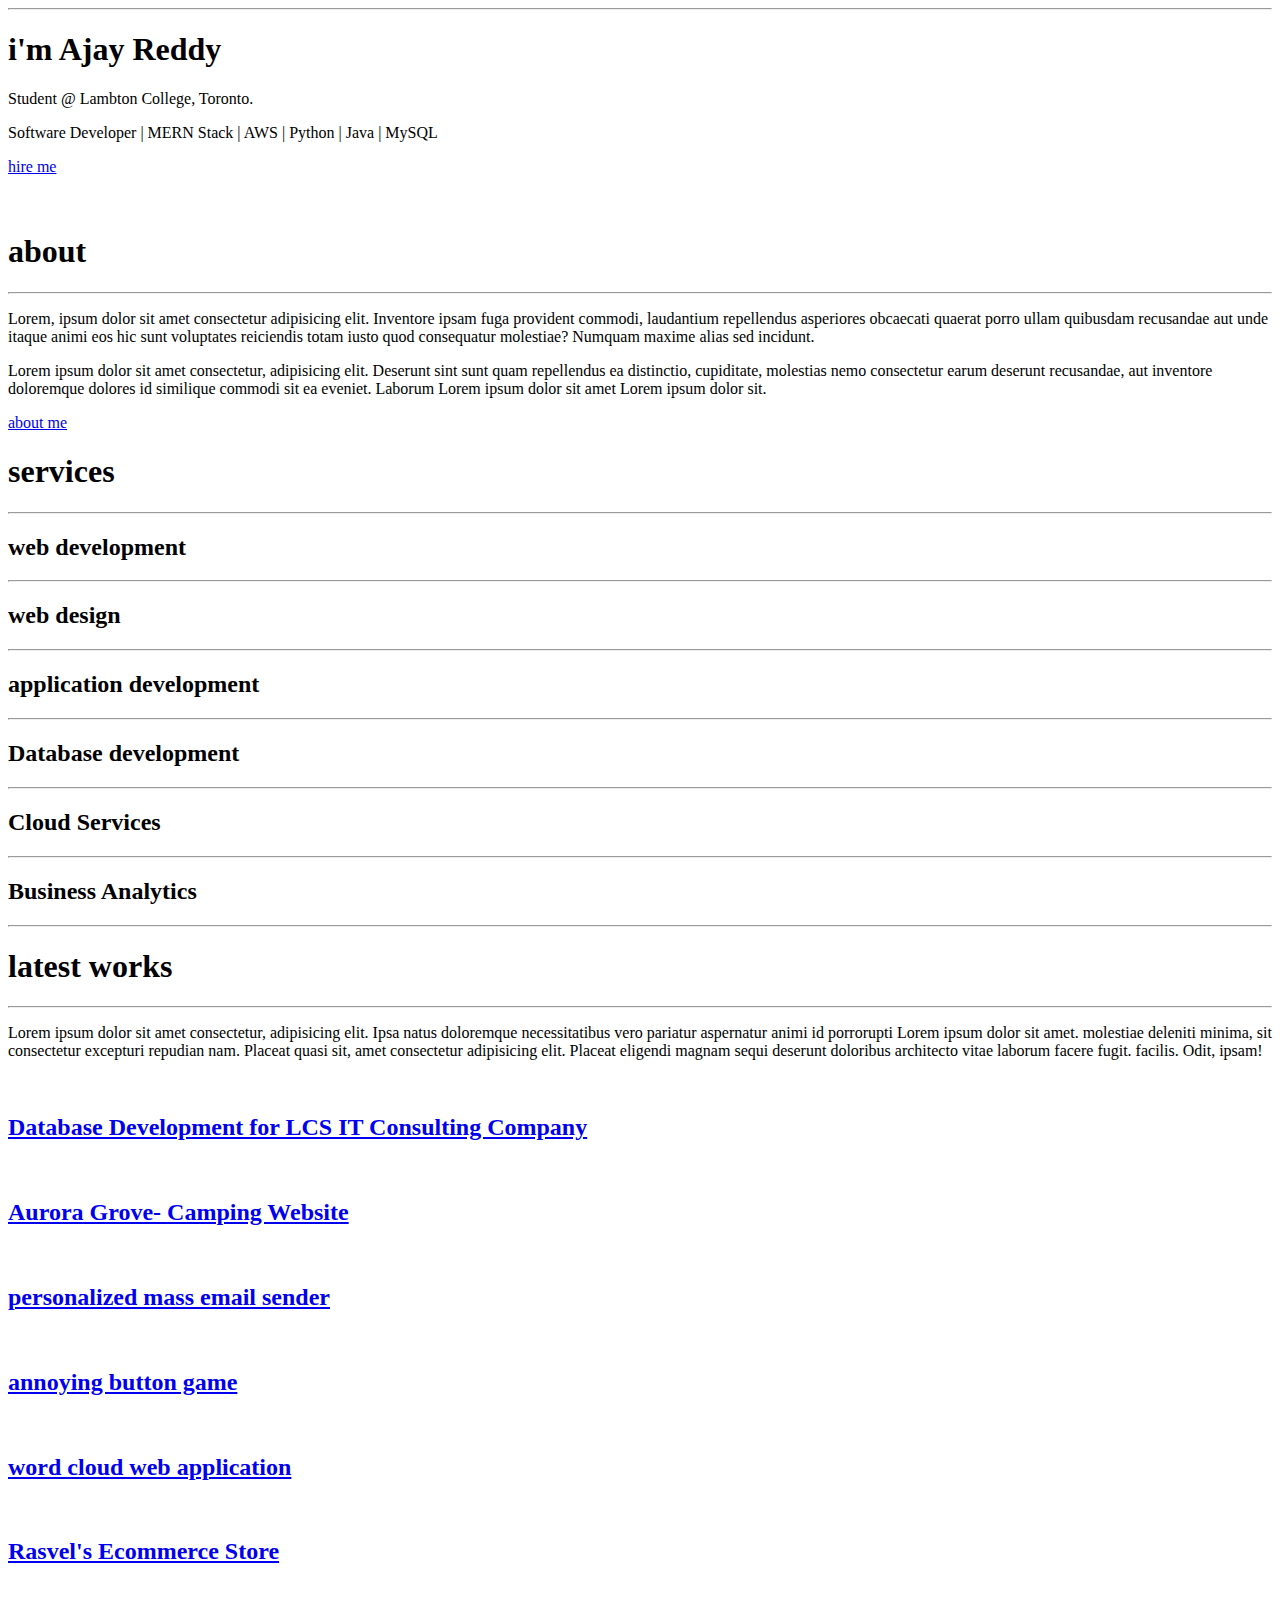
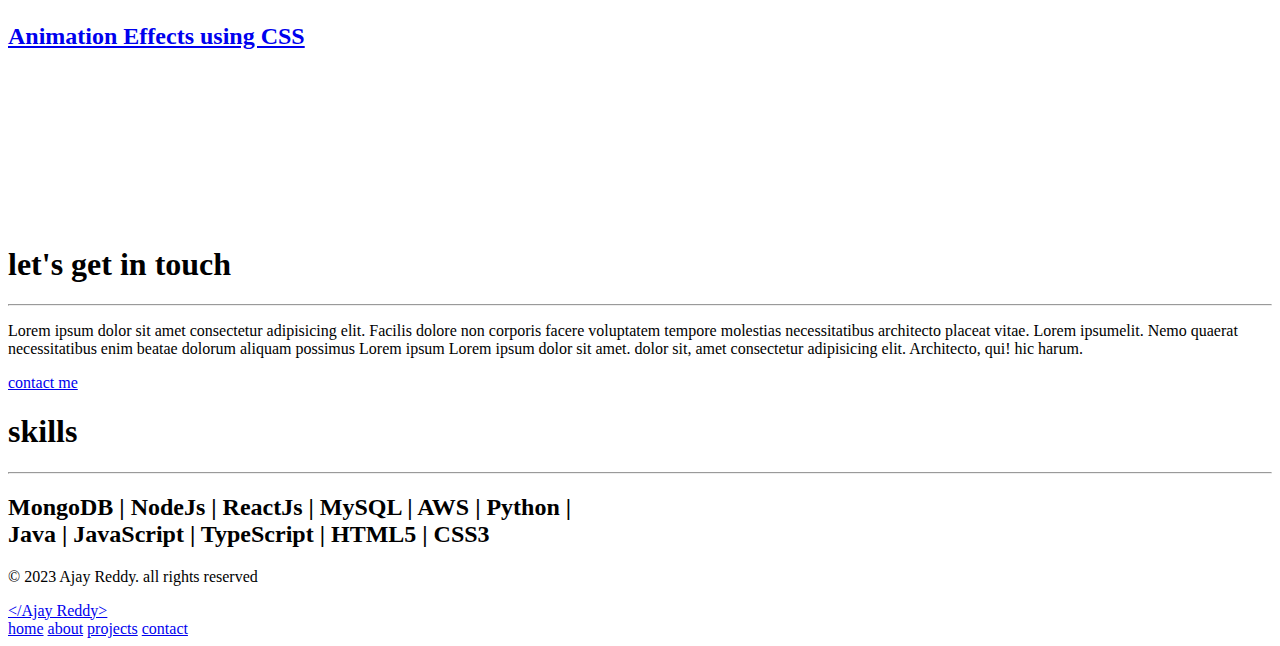
==== index.html @ ed2d895a "added favicon" ====
<!DOCTYPE html>
<html lang="en">
<head>
    <meta charset="UTF-8">
    <meta http-equiv="X-UA-Compatible" content="IE=edge">
    <meta name="viewport" content="width=device-width, initial-scale=1.0">
    <title>Ajay Reddy</title>

    <link rel="icon" type="image/x-icon" href="./Resources/images/icon.png">
    <link rel="stylesheet" href="./index.css">

</head>
<body>
    

    <!-- !?part-1 started -->
    <!-- !part started -->
    <!-- !part started -->
    <!-- !part started -->

    <div class="part-1">
               
<!-- tododescription    
the following code has a div named "hero", which has two-child-divs by name "hero-info" and "hero-image"

"hero-info" has some headings and a child-div by name "social-media" -->


    <div class="hero">

        <!--! above's just a horizontal line -->

        <div class="hero-info">
            <hr>
            <!--! above's just a horizontal line -->

            <h1>i'm Ajay Reddy</h1>

            <p>Student @ Lambton College, Toronto.</p>
    
            <p>Software Developer | MERN Stack | AWS | Python | Java | MySQL</p>
        
            <a href="./contact.html">hire me</a>
        
            <div class="social-media">
                <a target="_blank" href="https://github.com/ajayreddy-fsd"><i class="fab fa-github"></i></a>
                <a target="_blank" href="https://www.facebook.com/profile.php?id=100055736571222"><i class="fab fa-facebook"></i></a>
                <a target="_blank" href="https://www.linkedin.com/in/ajayreddy-fsd/"><i class="fab fa-linkedin"></i></a>
                <a target="_blank" href="https://www.instagram.com/ajayreddy.fsd/"><i class="fab fa-instagram"></i></a>
                <a target="_blank" href="https://twitter.com/MistterZay"><i class="fab fa-twitter"></i></a>
            </div>
        </div>
    
        
        <div class="hero-image">
            <img src="./Resources/images/profile photo.jpg" alt="">
        </div>

    </div>

    </div>

    <!--!: part ended -->
    <!--!: part ended -->
    <!--!: part ended -->
    <!--?part-1 endeed -->



    <!-- !?part-2 started -->
    <!-- !part started -->
    <!-- !part started -->
    <!-- !part started -->

    <div class="part-2">
        
<!-- !description
the follwing code has a parent-div and two-child-divs, 
parent-div is "about"
child-divs are "about-image" & "about-info" -->


    <div class="about">

        <div class="about-image">
            <img src="./Resources/images/about-img.webp" alt="">
        </div>
    
        
        <div class="about-info">
            <h1>about</h1>

            <hr>
    
            <p>Lorem, ipsum dolor sit amet consectetur adipisicing elit. Inventore ipsam fuga provident commodi, laudantium repellendus asperiores obcaecati quaerat porro ullam quibusdam recusandae aut unde itaque animi eos hic sunt voluptates reiciendis totam iusto quod consequatur molestiae? Numquam maxime alias sed incidunt.</p>
    
            <p>Lorem ipsum dolor sit amet consectetur, adipisicing elit. Deserunt sint sunt quam repellendus ea distinctio, cupiditate, molestias nemo consectetur earum deserunt recusandae, aut inventore doloremque dolores id similique commodi sit ea eveniet. Laborum Lorem ipsum dolor sit amet Lorem ipsum dolor sit.</p>
    
            <a href="./about.html">about me</a>
        </div>

    </div>

    </div>

    <!--!: part ended -->
    <!--!: part ended -->
    <!--!: part ended -->
    <!--?part-2 endeed -->



    <!-- !?part-3 started -->
    <!-- !part started -->
    <!-- !part started -->
    <!-- !part started -->

    <div class="part-3">
            
    <div class="services">
        <h1>services</h1>

        <hr>
    
        <div class="services-container">
    
            <div class="service service-1">
                <i class="fas fa-code"></i>
                <h2>web development</h2>
                <hr>
                <!-- <p>Lorem ipsum dolor sit amet consectetur adipisicing elit. Nesciunt dicta voluptatum qui eligendi vitae error dolore debitis sint?</p> -->
            </div>
        
        
            <div class="service service-2">
                <i class="fab fa-sketch"></i>
                <h2>web design</h2>
                <hr>
                <!-- <p>Lorem ipsum dolor sit amet consectetur adipisicing elit. Nesciunt dicta voluptatum qui eligendi vitae error dolore debitis sint?</p> -->
            </div>
        
            
            <div class="service service-3">
                <i class="fab fa-android"></i>
                <h2>application development</h2>
                <hr>
                <!-- <p>Lorem ipsum dolor sit amet consectetur adipisicing elit. Nesciunt dicta voluptatum qui eligendi vitae error dolore debitis sint?</p> -->
            </div>

            <div class="service service-1">
                <i class="fas fa-database"></i>
                <h2>Database development</h2>
                <hr>
            </div>

            <div class="service service-1">
                <i class="fas fa-cloud"></i>
                <h2>Cloud Services</h2>
                <hr>
            </div>

            <div class="service service-1">
                <i class="fas fa-chart-line"></i>
                <h2>Business Analytics</h2>
                <hr>
            </div>
    
        </div>
    </div>

    </div>

    <!--!: part ended -->
    <!--!: part ended -->
    <!--!: part ended -->
    <!--?part-3 endeed -->



    <!-- !?part-4 started -->
    <!-- !part started -->
    <!-- !part started -->
    <!-- !part started -->

    <div class="part-4">
        
<!-- !description
the below code has a parent-div & 4-child-divs
parent-div is "works-container"
child-divs are "work work-$"

and each of those child-div has an image-based-hyperlink and within that image-based-hyperlink there is div named "work-title" which has headings

all the above content is places in a div named "works" -->


    <div class="works">

        <h1>latest works</h1>

        <hr>
    
        <p>Lorem ipsum dolor sit amet consectetur, adipisicing elit. Ipsa natus doloremque necessitatibus vero pariatur aspernatur animi id porrorupti Lorem ipsum dolor sit amet. molestiae deleniti minima, sit consectetur excepturi repudian nam. Placeat quasi sit, amet consectetur adipisicing elit. Placeat eligendi magnam sequi deserunt doloribus architecto vitae laborum facere fugit. facilis. Odit, ipsam!</p>
    
    
        <div class="works-container">
                
            <div class="work work-1">

                <a href="./projects.html">
                    <img src="./Resources/project images/database.jpg" alt="">

                    <div class="work-title">
                        <h2>Database Development for LCS IT Consulting Company</h2>
                        <!-- <h3>client name</h3> -->
                    </div>
                </a>

            </div>
    

            <div class="work work-2">

                <a href="./projects.html">
                    <img id="camp" src="./Resources/project images/camping website.jpg" alt="">

                    <div class="work-title">
                        <h2>Aurora Grove- Camping Website</h2>
                        <!-- <h3>client name</h3> -->
                    </div>
                </a>

            </div>
    
            
            <div class="work work-3">

                <a href="./projects.html">
                    <img src="./Resources/project images/mass email sender.jpg" alt="">

                    <div class="work-title">
                        <h2>personalized mass email sender</h2>
                        <!-- <h3>client name</h3> -->
                    </div>
                </a>

            </div>
    

            <div class="work work-4">

                <a href="./projects.html">
                    <img src="./Resources/project images/annoying button game.jpg" alt="">

                    <div class="work-title">
                        <h2>annoying button game</h2>
                        <!-- <h3>client name</h3> -->
                    </div>
                </a>

            </div>

            
            <div class="work work-5">

                <a href="./projects.html">
                    <img src="./Resources/project images/word cloud.png" alt="">

                    <div class="work-title">
                        <h2>word cloud web application</h2>
                        <!-- <h3>client name</h3> -->
                    </div>
                </a>

            </div>

            <div class="work work-6">

                <a href="./projects.html">
                    <img src="./Resources/project images/ecomm store.png" alt="">

                    <div class="work-title">
                        <h2>Rasvel's Ecommerce Store</h2>
                        <!-- <h3>client name</h3> -->
                    </div>
                </a>

            </div>

            <div class="work work-7">

                <a href="./projects.html">
                    <img src="./Resources/project images/animation effects.gif" alt="">

                    <div class="work-title">
                        <h2>Animation Effects using CSS</h2>
                        <!-- <h3>client name</h3> -->
                    </div>
                </a>

            </div>
    
            



        </div>

    </div>

    </div>

    <!--!: part ended -->
    <!--!: part ended -->
    <!--!: part ended -->
    <!--?part-4 endeed -->



    <!-- !?part-5 started -->
    <!-- !part started -->
    <!-- !part started -->
    <!-- !part started -->

    <div class="part-5">
        
<!-- ! description
the below code has a parent-container named "contacts-container", which has a video-tag and a child-div by name "contact-info".

this child-div by name "contact-info" 
has some headings, paras, links & lines

all these things are placed in a separate-div
by name "contact" -->


    <div class="contact">


        <div class="contacts-container">

                    <!-- !video-tag starts -->
                        <video
                        autoplay
                        muted
                        loop
                        poster="./Resources/images/project-1.jpeg"
                        >
                            <source src="./Resources/videos/connect.mp4" >
        
                        </video>
                    <!-- !video-tag ends -->
            
        
        
                <div class="contact-info">
                    <h1>let's get in touch</h1>
            
                    <hr>
        
                    <p>Lorem ipsum dolor sit amet consectetur adipisicing elit. Facilis dolore non corporis facere voluptatem tempore molestias necessitatibus architecto placeat vitae. Lorem ipsumelit. Nemo quaerat necessitatibus enim beatae dolorum aliquam possimus Lorem ipsum Lorem ipsum dolor sit amet. dolor sit, amet consectetur adipisicing elit. Architecto, qui! hic harum. </p>
            
                    <a href="./contact.html">contact me</a>
                </div>

        </div>


    </div>

    </div>

    <!--!: part ended -->
    <!--!: part ended -->
    <!--!: part ended -->
    <!--?part-5 endeed -->



    <!-- !?part-6 started -->
    <!-- !part started -->
    <!-- !part started -->
    <!-- !part started -->

    <div class="part-6">
        
<!-- !description
the below code has a container named "skill-set-container", 
which has two-children by names "skill-set-1" and "skill-set-2"

each of these "skill-set-$" has a heading & three children by names "skill-1", "skill-2" and "skill-3"

each of these "skill-$" has a heading and a child-div named "skill-$-bar-container"

and "skill-$-bar-container" also has a paragraph and a child by name "skill-$-bar" -->



    <div class="skills">

        <h1>skills</h1>

        <hr>
        
        <div class="skill-set-container">
    

            <div class="skill-set-1">

                <h2>MongoDB | NodeJs | ReactJs | MySQL | AWS | Python | <br>
                    Java | JavaScript | TypeScript | HTML5 | CSS3</h2>
        
                <!-- <h2>Front End</h2> -->
                <!-- <div class="skill-1">
                    <h3>HTML/CSS</h3>
                    <div class="skill-1-bar-container">
                        <div class="skill-1-bar"></div>
                        <p>50%</p>
                    </div>
                </div>

                <div class="skill-2">
                    <h3>Javascript</h3>
                    <div class="skill-2-bar-container">
                        <div class="skill-2-bar"></div>
                        <p>70%</p>
                    </div>
                </div>

                <div class="skill-3">
                    <h3>React</h3>
                    <div class="skill-3-bar-container">
                        <div class="skill-3-bar"></div>
                        <p>80%</p>
                    </div>
                </div> -->

            </div>
        
            
            <div class="skill-set-2">
        
                <!-- <h2>Back End</h2> -->
                <!-- <div class="skill-1">
                    <h3>Node</h3>
                    <div class="skill-1-bar-container">
                        <div class="skill-1-bar"></div>
                        <p>50%</p>
                    </div>
                </div>

                <div class="skill-2">
                    <h3>PHP</h3>
                    <div class="skill-2-bar-container">
                        <div class="skill-2-bar"></div>
                        <p>70%</p>
                    </div>
                </div>

                <div class="skill-3">
                    <h3>React</h3>
                    <div class="skill-3-bar-container">
                        <div class="skill-3-bar"></div>
                        <p>80%</p>
                    </div>
                </div> -->

            </div>
    


        </div>

    </div>
    </div>

    <!--!: part ended -->
    <!--!: part ended -->
    <!--!: part ended -->
    <!--?part-6 endeed -->



    <!-- !?part-7 started -->
    <!-- !part started -->
    <!-- !part started -->
    <!-- !part started -->

    <!-- <div class="part-7">
        
    <div class="timeline">
 
        <h1>timeline</h1>

        <hr>


            <div class="timeline-parts-container">

                <div class="part timeline-part-1">
                    <h2>2020</h2>
                    <p>Lorem, ipsum dolor sit amet consectetur adipisicing elit. Velit ipsum iste id temporibus. Culpa quidem architecto est dicta sint consectetur aspernatur vel, veritatis eos sequi.</p>
            
                    <div class="circle">
                        <p>1</p>
                    </div>
                </div>
            
            
                <div class="part timeline-part-2">
                    <h2>2019</h2>
                    <p>Lorem, ipsum dolor sit amet eveniet tenetur, dolore corrupti harum temporibus. Culpa quidem architecto est dicta sint consectetur aspernatur vel, veritatis eos sequi.</p>
            
                    <div class="circle">
                        <p>2</p>
                    </div>
                </div>
            
            
                <div class="part timeline-part-3">
                    <h2>2018</h2>
                    <p>Lorem, ipsum dolor sit amet consectetur adid eveniet tenetur, dolore corrupti harum temporibus. Culpa quidem est dicta sint consectetur aspernatur vel, veritatis eos sequi.</p>
            
                    <div class="circle">
                        <p>3</p>
                    </div>
                </div>
            
            
                <div class="part timeline-part-4">
                    <h2>2017</h2>
                    <p>Lorem, ipsum dolor sit amet consectetur adipisicing elit. Velit ipsum iste id eveniet tenetur, dolore corrupti harum temporibu. aspernatur vel, veritatis eos sequi.</p>
            
                    <div class="circle">
                        <p>4</p>
                    </div>
                </div>
            
            
                <div class="part timeline-part-5">
                    <h2>2016</h2>
                    <p>Lorem, ipsum dolor sit amet consectetur adipisicing elit. Velit ipsum iste id eveniet tenetur, dolore carchitecto est dicta sint consectetur aspernatur vel, veritatis eos sequi.</p>
            
                    <div class="circle">
                        <p>5</p>
                    </div>
                </div>
            
            
                <div class="part timeline-part-6">
                    <h2>2015</h2>
                    <p>Lorem, ipsum dolor sit amet consectetur adipisicing elit. Velit ipsum temporibus. Culpa quidem architecto est dicta sint consectetur aspernatur vel, veritatis eos sequi.</p>
            
                    <div class="circle">
                        <p>6</p>
                    </div>
                </div>

            </div>



    </div>

    </div> -->

    <!--!: part ended -->
    <!--!: part ended -->
    <!--!: part ended -->
    <!--?part-7 endeed -->



    <!-- !?part-8 started -->
    <!-- !part started -->
    <!-- !part started -->
    <!-- !part started -->


        
<!-- !description
---- below is a container named "posts-container" which has four-children by names "post post-$"

---- each of this "post post-$" has 2 children by names "card-front" and "card-back post-link"

---- "card-front" has an image and two children by names "post-info" & "post-footer"

---- "card-back post-link" just has an a-tag

---- great-parent for all these is "blog" -->

<!-- <div class="part-8">

    <div class="blog">
            
        <h1>blog</h1>

        <hr>

        <div class="posts-container">
            <div class="post post-1">

                !card-front
                <div class="card-front">
                    <img src="./Resources/images/project-1.jpeg" alt="">
        
                    <div class="post-info">
                        <h2>article title</h2>
            
                        <p>Lorem ipsum dolor, sit amet consectetur adipisicing elit. Aut velit alias obcaecati cum, corrupti dignissimos porro voluptatum perferendis cumque enim minima sed quisquam quia distinctio, harum sint asperiores? Quos?</p>
                    </div>
            
                    <div class="post-footer">
                        <img src="./Resources/images/hero-img-small.jpeg" alt="">
                        <p>7 min read</p>
                    </div>
                </div>
        
                !card back
                <div class="card-back post-link">
                    <a href="#">read more</a>
                </div>
            </div>
        
        
            <div class="post post-2">
                
                !card-front
                <div class="card-front">
                    <img src="./Resources/images/project-2.jpeg" alt="">
        
                    <div class="post-info">
                        <h2>article title</h2>
            
                        <p>Lorem ipsum dolor, sit amet consectetur adipisicing elit. Aut velit alias obcaecati cum, corrupti dignissimos porro voluptatum perferendis cumque enim minima sed quisquam quia distinctio, harum sint asperiores? Quos?</p>
                    </div>
            
                    <div class="post-footer">
                        <img src="./Resources/images/hero-img-small.jpeg" alt="">
                        <p>7 min read</p>
                    </div>
    
                </div>

                !card back
                <div class="card-back post-link">
                    <a href="#">read more</a>
                </div>
            </div>
        
        
            <div class="post post-3">

                !card-front
                <div class="card-front">
                    <img src="./Resources/images/project-3.jpeg" alt="">
        
                    <div class="post-info">
                        <h2>article title</h2>
            
                        <p>Lorem ipsum dolor, sit amet consectetur adipisicing elit. Aut velit alias obcaecati exercitationem cum, corrupti dignissimos porro perferendis cumque enim minima sed quisquam quia distinctio, harum sint asperiores? Quos?</p>
                    </div>
            
                    <div class="post-footer">
                        <img src="./Resources/images/hero-img-small.jpeg" alt="">
                        <p>7 min read</p>
                    </div>
                </div>
        
                !card back
                <div class="card-back post-link">
                    <a href="#">read more</a>
                </div>
            </div>
        
        
            <div class="post post-4"> 

                <!-- !card-front -->
                <!-- <div class="card-front">
                    <img src="./Resources/images/project-4.jpeg" alt="">
        
                    <div class="post-info">
                        <h2>article title</h2>
            
                        <p>Lorem ipsum dolor, sit amet consectetur adipisicing elit. Aut velit alias obcaecati exercitationem cum, corrupti dignissimos porro perferendis cumque enim minima sed quisquam quia distinctio, harum sint asperiores? Quos?</p>
                    </div>
            
                    <div class="post-footer">
                        <img src="./Resources/images/hero-img-small.jpeg" alt="">
                        <p>7 min read</p>
                    </div>
                </div>
        
                !card back
                <div class="card-back post-link">
                    <a href="#">read more</a>
                </div>
                
            </div>
        </div> -->


    <!-- </div> -->

    <!-- </div> -->

    <!--!: part ended -->
    <!--!: part ended -->
    <!--!: part ended -->
    <!--?part-8 endeed -->



    <!-- !?part-9 started -->
    <!-- !part started -->
    <!-- !part started -->
    <!-- !part started -->

    <div class="part-9">
            
    <div class="copyrights">
        <div class="social-media">
            <a target="_blank" href="https://github.com/ajayreddy-fsd"><i class="fab fa-github"></i></a>
            <a target="_blank" href="https://www.facebook.com/profile.php?id=100055736571222"><i class="fab fa-facebook"></i></a>
            <a target="_blank" href="https://www.linkedin.com/in/ajayreddy-fsd/"><i class="fab fa-linkedin"></i></a>
            <a target="_blank" href="https://www.instagram.com/ajayreddy.fsd/"><i class="fab fa-instagram"></i></a>
            <a target="_blank" href="https://twitter.com/MistterZay"><i class="fab fa-twitter"></i></a>
        </div>
    
        <p>&copy; 2023 Ajay Reddy. all rights reserved</p>
    </div>

    </div>

    <!--!: part ended -->
    <!--!: part ended -->
    <!--!: part ended -->
    <!--?part-9 endeed -->



    <!-- !?part-10 started -->
    <!-- !part started -->
    <!-- !part started -->
    <!-- !part started -->

    <div class="part-10">
        <div class="menu">

            <a id="logo" href="./index.html">&#60;/Ajay Reddy&#62;</a>
    
            <div class="navigation">
                <nav class="nav-links-set">
                    <a href="./index.html">home</a>
                    <a href="./about.html">about</a>
                    <a href="./projects.html">projects</a>
                    <a href="./contact.html">contact</a>
                </nav>
            </div>
    
        </div>
    </div>

    <!--!: part ended -->
    <!--!: part ended -->
    <!--!: part ended -->
    <!--?part-10 endeed -->


    <script src="https://kit.fontawesome.com/35a120d2fb.js" crossorigin="anonymous"></script>
</body>
</html>
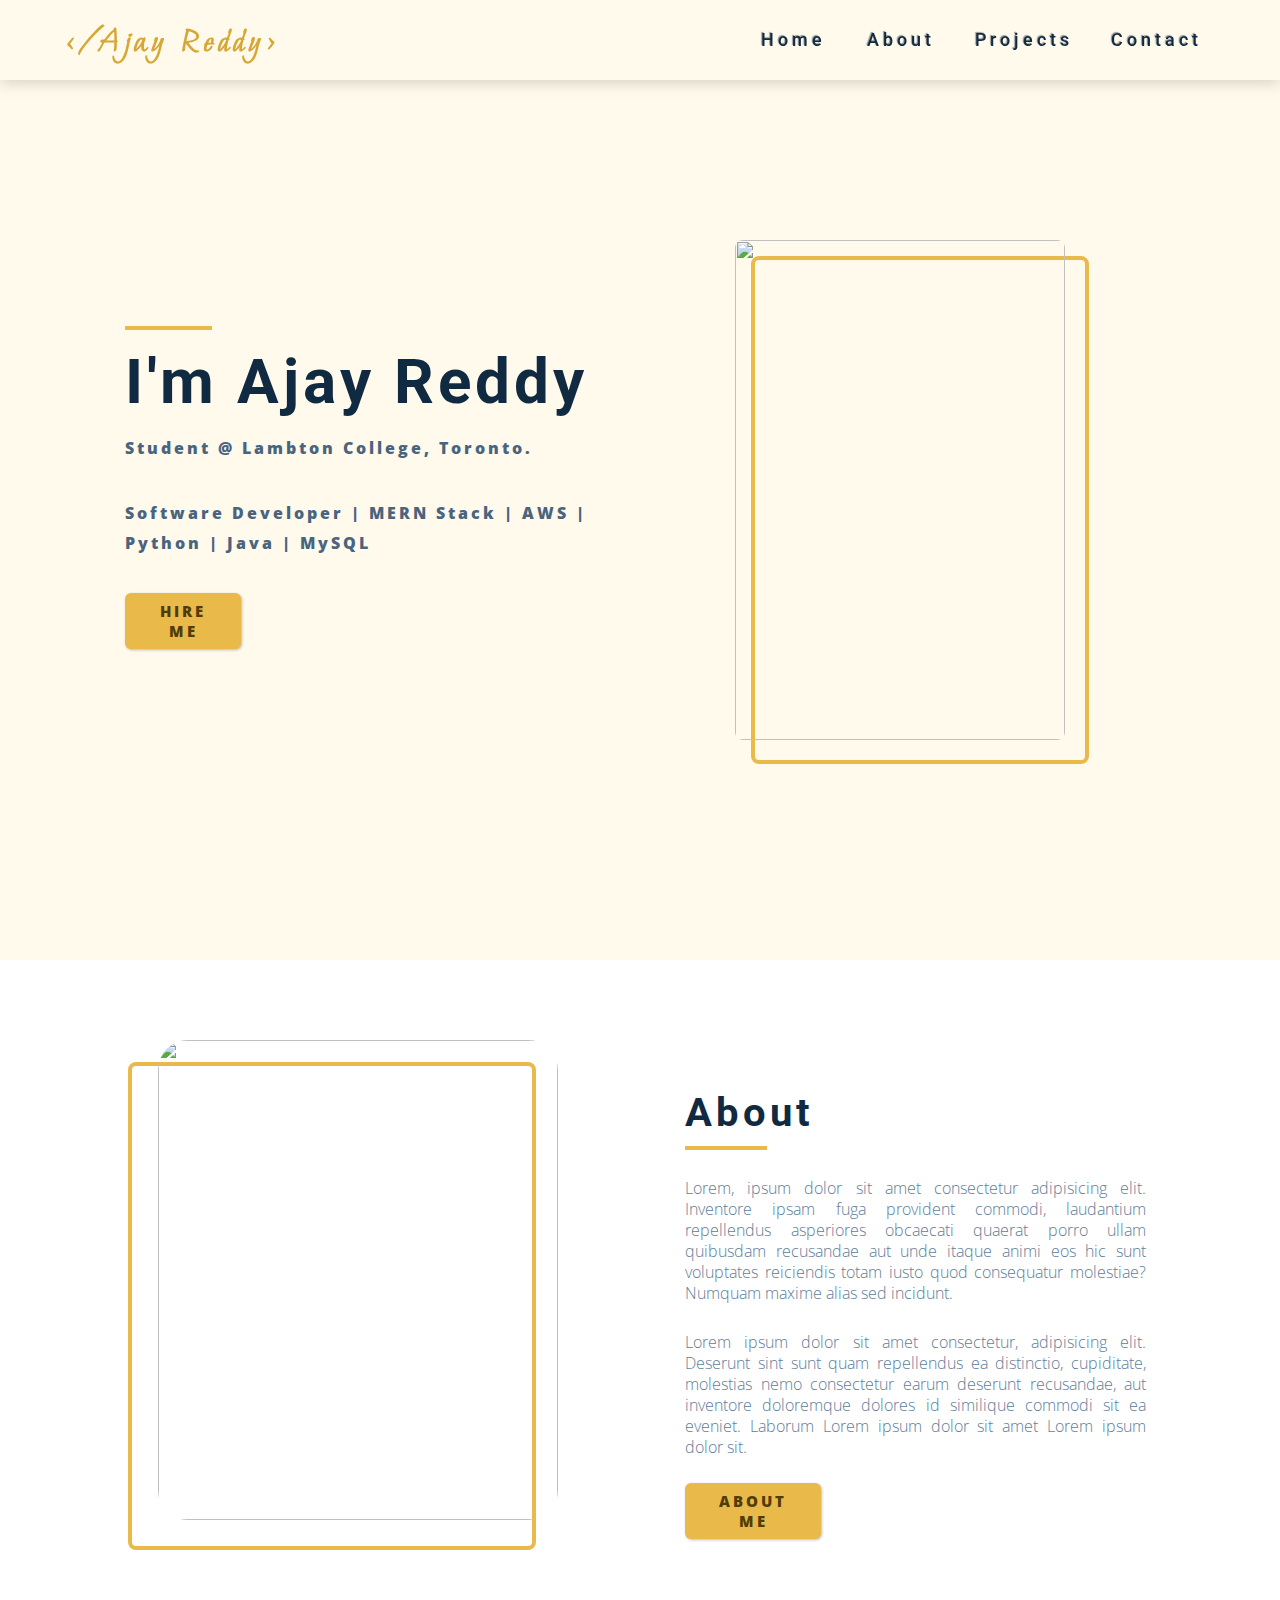
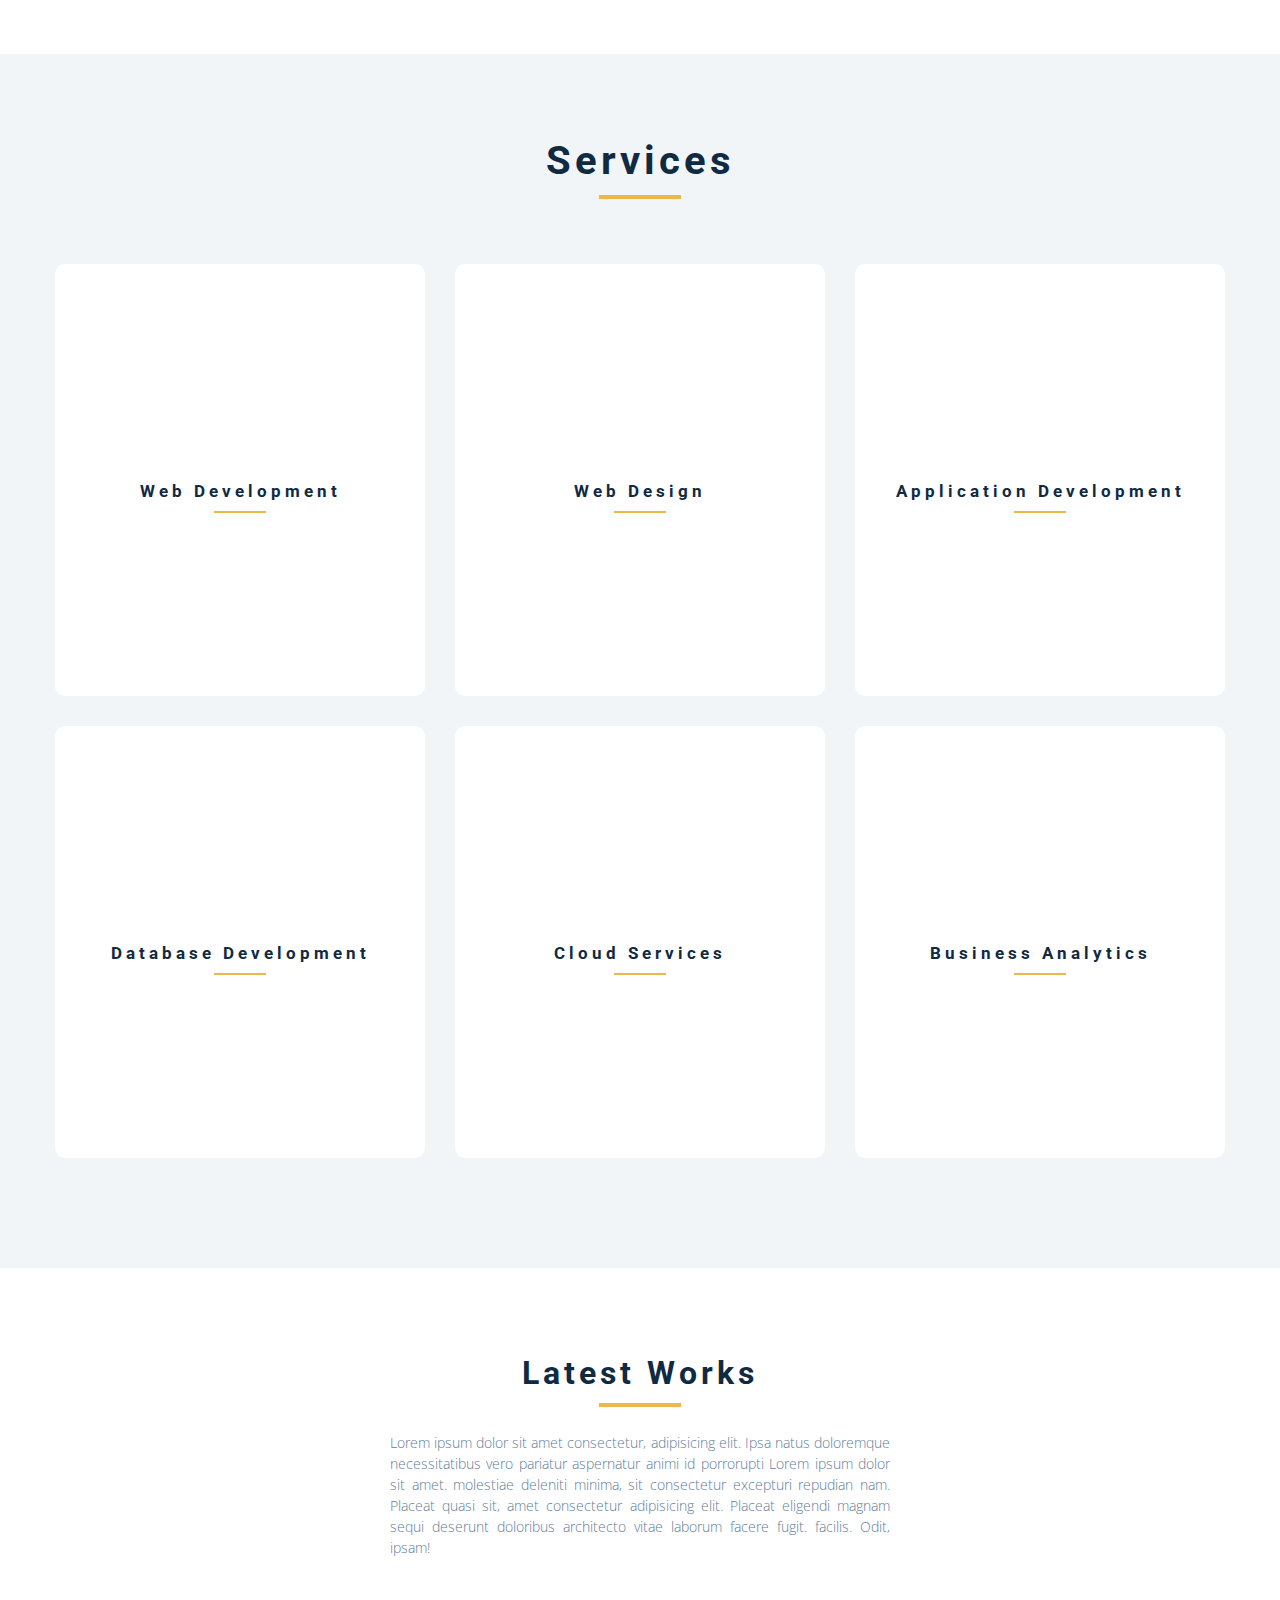
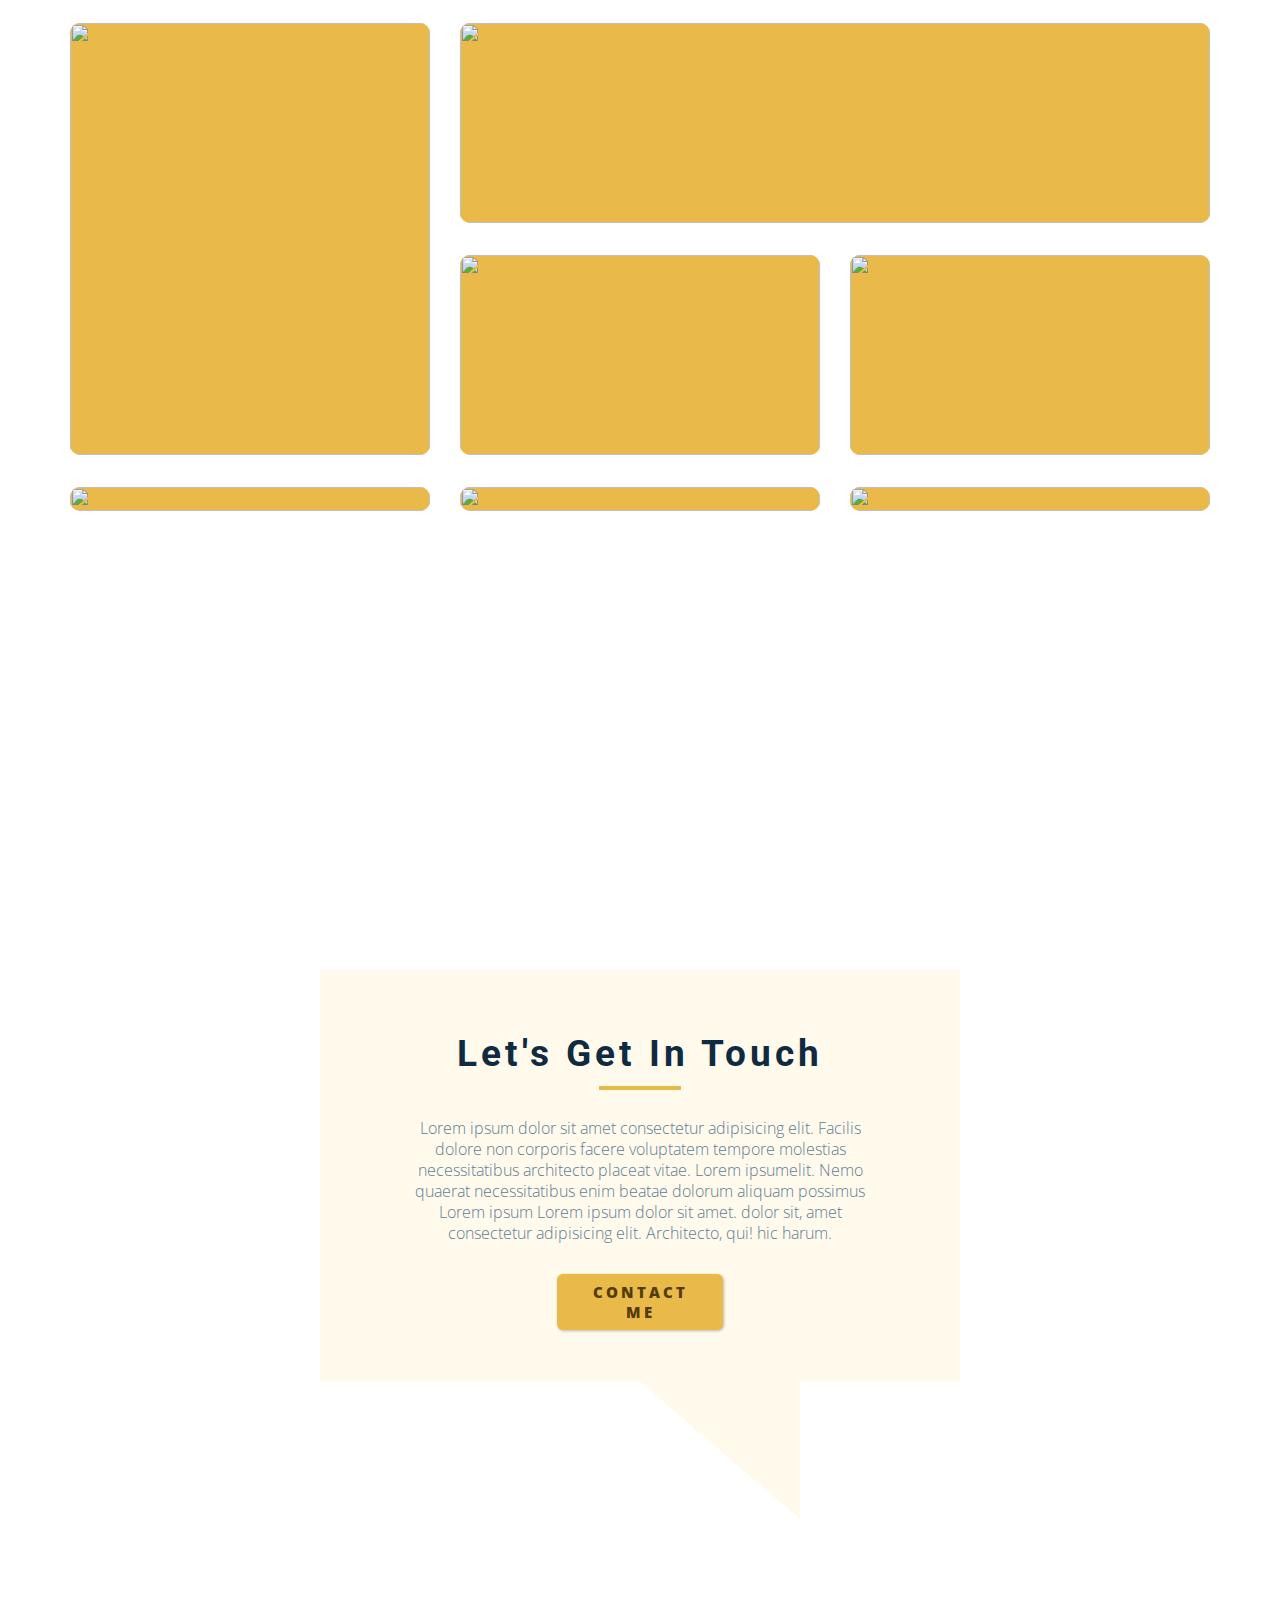
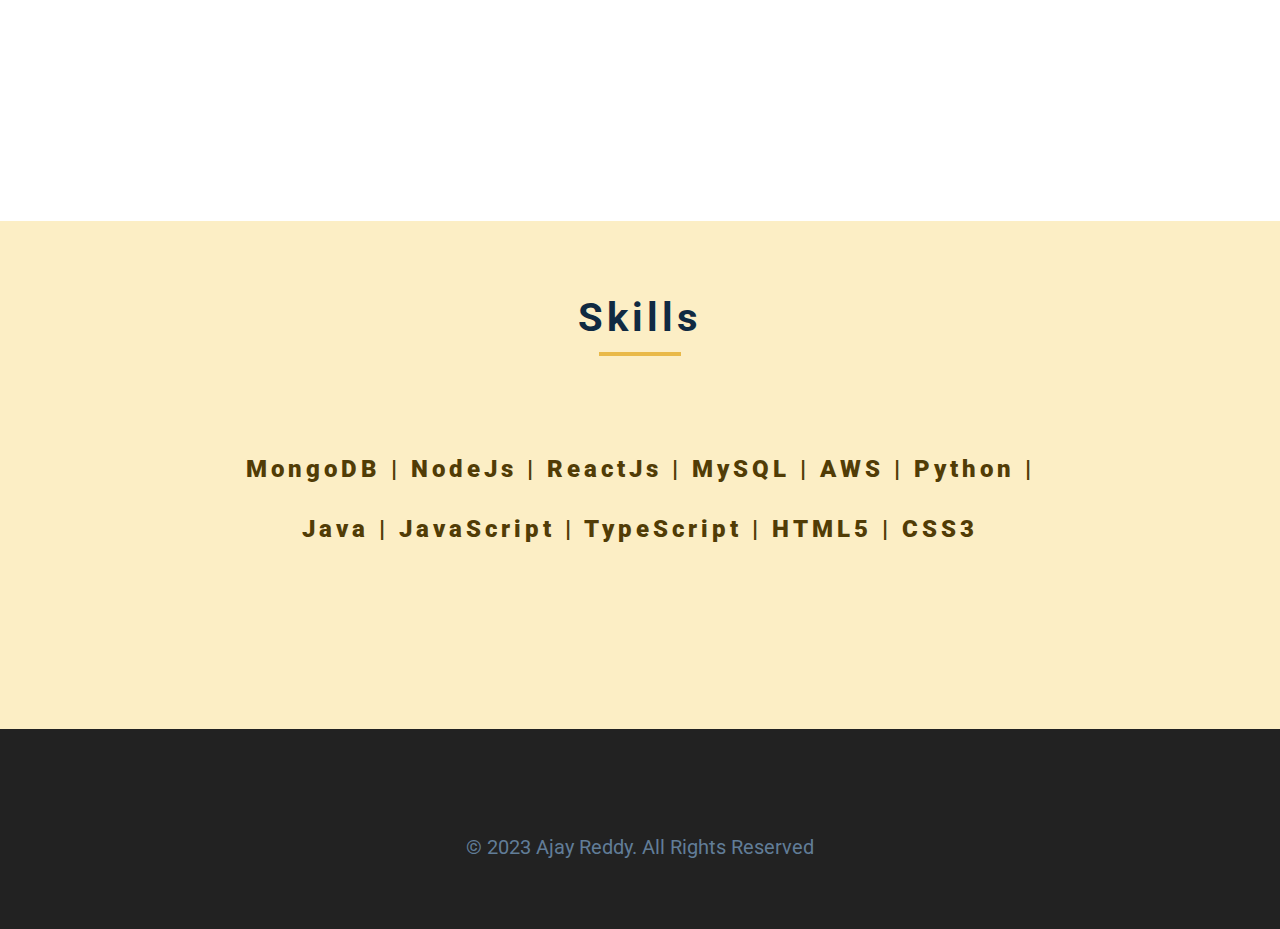
==== commit ecc1c6a0: "part-1 responsive design completed" ====
--- a/index.html
+++ b/index.html
@@ -31,6 +31,9 @@
         <!--! above's just a horizontal line -->
 
         <div class="hero-info">
+
+            <img src="./Resources/images/profile photo-small.jpg" alt="">
+
             <hr>
             <!--! above's just a horizontal line -->
 
--- a/index.css
+++ b/index.css
@@ -0,0 +1,2551 @@
+@import url("https://fonts.googleapis.com/css?family=Open+Sans|Roboto:400,700&display=swap");
+@import url('https://fonts.googleapis.com/css2?family=Moon+Dance&family=Open+Sans:wght@300&display=swap');
+
+*{
+    margin: 0;
+    padding: 0;
+}
+
+:root {
+/* dark shades of primary color*/
+--clr-primary-1: hsl(43, 86%, 17%);
+--clr-primary-2: hsl(43, 77%, 27%);
+--clr-primary-3: hsl(43, 72%, 37%);
+--clr-primary-4: hsl(42, 63%, 48%);
+/* primary/main color */
+--clr-primary-5: hsl(42, 78%, 60%);
+/* lighter shades of primary color */
+--clr-primary-6: hsl(43, 89%, 70%);
+--clr-primary-7: hsl(43, 90%, 76%);
+--clr-primary-8: hsl(45, 86%, 81%);
+--clr-primary-9: hsl(45, 90%, 88%);
+--clr-primary-10: hsl(45, 100%, 96%);
+/* darkest grey - used for headings */
+--clr-grey-1: hsl(209, 61%, 16%);
+--clr-grey-2: hsl(211, 39%, 23%);
+--clr-grey-3: hsl(209, 34%, 30%);
+--clr-grey-4: hsl(209, 28%, 39%);
+/* grey used for paragraphs */
+--clr-grey-5: hsl(210, 22%, 49%);
+--clr-grey-6: hsl(209, 23%, 60%);
+--clr-grey-7: hsl(211, 27%, 70%);
+--clr-grey-8: hsl(210, 31%, 80%);
+--clr-grey-9: hsl(212, 33%, 89%);
+--clr-grey-10: hsl(210, 36%, 96%);
+--clr-white: #fff;
+--ff-primary: "Roboto", sans-serif;
+--ff-secondary: "Open Sans", sans-serif;
+--transition: all 0.3s linear;
+--spacing: 0.25rem;
+--radius: 0.5rem;
+--light-shadow: 0 5px 15px rgba(0, 0, 0, 0.1);
+--dark-shadow: 0 5px 15px rgba(0, 0, 0, 0.2);
+--max-width: 1170px;
+}
+
+
+
+/* !?part-1 started */
+/* !part started */
+/* !part started */
+/* !part started */
+
+
+.hero{
+    background: var(--clr-primary-10);
+    width: 100%;
+    height: 100vh;
+
+    padding-top: 60px;
+    /* why? to leave some space for nav-bar,
+    which will come later */
+}
+
+.hero hr{
+    background: var(--clr-primary-5);
+    border: 1px solid var(--clr-primary-5);
+    height: 2px;
+    width: 85px;
+}
+
+.hero h1{
+    font-family: var(--ff-primary);
+    color: var(--clr-grey-1);
+    text-transform: capitalize;
+    font-size: 45px;
+    letter-spacing: 4px;
+}
+
+.hero p{
+    font-family: var(--ff-secondary);
+    color: var(--clr-grey-4);
+    text-transform: capitalize;
+    font-size: 15px;
+    font-weight: 900;
+    letter-spacing: 3px;
+    margin-bottom: 20px;
+    line-height: 30px;
+}
+
+.hero .hero-info>a{
+    color: var(--clr-primary-1);
+    background: var(--clr-primary-5);
+    text-decoration: none;
+    text-transform: uppercase;
+    font-family: var(--ff-secondary);
+    font-size: 15px;
+    font-weight: 900;
+    letter-spacing: 3px;
+    display: block;
+    width: 80px;
+    text-align: center;
+    padding: 8px 18px;
+    border-radius: 6px;
+    box-shadow: 1px 1px 3px rgba(0, 0, 0, 0.267);
+
+    transition: all 0.3s 0s;
+}
+
+.hero .social-media i{
+    color: var(--clr-grey-1);
+    font-size: 25px;
+
+    transition: all 0.3s 0s;
+}
+
+.hero .hero-image img{
+    width: 100%;
+    height: 100%;
+    
+    -o-object-position: center;
+    
+       object-position: center;
+    -o-object-fit: cover;
+       object-fit: cover;
+    border-radius: 8px;
+
+    display: block;
+    /* why?, to fit the image in it's container perfectly */
+
+    position: absolute;
+    top: -20px;
+    left: -20px;
+    /* to make the image slightly drfit from the border of it's container */
+
+    display: none;
+    /* to hide this image, 
+    until a particular media query awakes */
+}
+
+.hero .hero-image{
+    width: 330px;
+    height: 500px;
+    border: 4px solid var(--clr-primary-5);
+    border-radius: 8px;
+
+    position: relative;
+    /* to make the image slightly drfit from the border of it's container */
+
+    display: none;
+    /* to hide this image-container, 
+    until a particular media query awakes */
+}
+
+.hero .hero-info img{
+    width: 250px;
+    border-radius: 5%;
+}
+
+/* styling end */
+
+
+
+
+
+
+
+
+
+
+
+/* grid assignment starts */
+
+.hero{
+    display: grid;
+    justify-content: center;
+    align-content: center;
+    row-gap: 10px;
+
+    /* why?, to align complete 
+    hero part in a single column */
+}
+
+.hero-info{
+    display: grid;
+    justify-content: center;
+    align-content: center;
+    row-gap: 15px;
+    
+    /* why?, to align complete 
+    hero-info part in a single column */
+}
+
+.hero-info .social-media{
+    display: grid;
+    grid-template-columns: repeat(5, 50px);
+    -moz-column-gap: 14px;
+         column-gap: 14px;
+    margin-top: 30px;
+
+    /* why?, to align all the 
+    social-media icons in a single row */
+}
+
+/* grid assignment ends */
+
+
+
+
+
+
+
+
+
+
+/* transition starts */
+
+.hero .hero-info>a:hover{
+    background: var(--clr-primary-7);
+}
+
+.hero i:hover{
+    color: var(--clr-primary-5);
+}
+
+/* transition ends */
+
+
+
+
+
+
+
+
+
+
+/* media queries start */
+@media screen and (max-width:700px) {
+
+    .hero{
+        height: 140vh;
+    }
+
+    .hero h1{
+        font-size: 30px;
+        letter-spacing: 1px;
+    }
+
+    .hero p{
+        font-size: 15px;
+        letter-spacing: 0;
+        margin-top: -10px;
+        max-width: 90%;
+    }
+
+    .hero-info{
+        text-align: center;
+
+        display: flex;
+        flex-direction: column;
+        justify-content: center;
+        align-items: center;
+    }
+
+    .hero .social-media{
+        -moz-column-gap: 5px;
+        column-gap: 5px;
+    }
+
+}
+
+@media screen and (min-width: 700px) and (max-width:1100px) {
+
+    .hero h1{
+        font-size: 45px;
+    }
+
+    .hero p{
+        font-size: 16px;
+        letter-spacing: 1px;
+        max-width: 70%;
+    }
+
+    .hero .hero-image{
+        width: 250px;
+        height: 65vh;
+        display: block;
+        /* why? 
+        to reveal it, as it was previously hidden */
+    }
+
+    .hero .hero-image img{
+        display: block;
+        /* why? 
+        to reveal it, as it was previously hidden */
+    }
+
+    .hero .hero-info img{
+        display: none;
+    }
+
+
+    /* !grid assignment starts */
+
+    .hero-info{
+        text-align: center;
+        display: flex;
+        flex-direction: column;
+        justify-content: center;
+        align-items: center;
+    }
+
+    .hero{
+        display: grid;
+
+        grid-template-columns: 1.6fr 1fr;
+
+        justify-items: center;
+        align-content: center;
+        -moz-column-gap: 20px;
+             column-gap: 20px;
+    }
+
+    /* !grid assignment ends */
+    
+}
+
+@media screen and (min-width:1100px){
+
+    .hero h1{
+        font-size: 62px;
+    }
+
+    .hero p{
+        font-size: 16px;
+    }
+
+    .hero .hero-image{
+        display: block;
+        /* why? 
+        to reveal it, as it was previously hidden */
+    }
+
+    .hero .hero-image img{
+        display: block;
+        /* why? 
+        to reveal it, as it was previously hidden */
+    }
+
+    .hero .hero-info img{
+        display: none;
+    }
+
+
+    /* !grid assignment starts */
+
+    .hero{
+        display: grid;
+
+        grid-template-columns: repeat(2, 470px);
+
+        justify-items: center;
+        align-content: center;
+        -moz-column-gap: 90px;
+             column-gap: 90px;
+    }
+
+    /* !grid assignment ends */
+
+
+}
+
+/* media queries end */
+
+/* !part ended */
+/* !part ended */
+/* !part ended */
+/* !?part-1 ended */
+
+
+
+/* !?part-2 started */
+/* !part started */
+/* !part started */
+/* !part started */
+
+.about{
+    background: white;
+    padding-top: 80px;
+    padding-bottom: 90px;
+}
+
+.about img{
+    width: 400px;
+    height: 480px;
+
+    -o-object-position: center;
+
+       object-position: center;
+    -o-object-fit: cover;
+       object-fit: cover;
+    border-radius: 30px;
+}
+
+.about h1{
+    font-family: var(--ff-primary);
+    color: var(--clr-grey-1);
+    text-transform: capitalize;
+    font-size: 32px;
+    letter-spacing: 4px;
+    margin-top: 23px;
+    margin-bottom: 10px;
+}
+
+.about hr{
+    background: var(--clr-primary-5);
+    border: 1px solid var(--clr-primary-5);
+    height: 2px;
+    width: 80px;
+}
+
+.about p{
+    font-family: var(--ff-secondary);
+    color: var(--clr-grey-5);
+    font-size: 14px;
+    font-weight: 50;
+    line-height: 21px;
+    margin-top: 28px;
+    margin-bottom: 25px;
+    text-align: justify;
+}
+
+.about a{
+    color: var(--clr-primary-1);
+    background: var(--clr-primary-5);
+    text-decoration: none;
+    text-transform: uppercase;
+    font-family: var(--ff-secondary);
+    font-size: 15px;
+    font-weight: 900;
+    letter-spacing: 3px;
+    display: block;
+    width: 100px;
+    text-align: center;
+    padding: 8px 18px;
+    border-radius: 6px;
+    box-shadow: 1px 1px 3px rgba(0, 0, 0, 0.267);
+
+    transition: all 0.3s 0s;
+}
+
+/* styling end */
+
+
+
+
+
+
+
+
+
+
+/* grid assignment starts */
+
+.about{
+    display: grid;
+    justify-items: center;
+    align-content: center;
+    /* why?, to place the whole content 
+    in a single column grid */
+}
+
+.about-info{
+    margin: 5%;
+    /* to create margin for whole "about-info" */
+}
+
+/* grid assignment ends */
+
+
+
+
+
+
+
+
+
+
+/* transition starts */
+
+.about a:hover{
+    background: var(--clr-primary-7);
+}
+
+/* transition ends */
+
+
+
+
+
+
+
+
+
+
+/* media queries start */
+@media screen and (max-width:700px) {
+
+    .about{
+        width: 90vw;
+    }
+
+    .about img{
+        width: 80%;
+        height: 60vh;
+    }
+
+    .about{
+        display: flex;
+        flex-direction: column;
+        justify-content: center;
+        align-items: center;
+    }
+
+    .about-image{
+        display: flex;
+        flex-direction: column;
+        justify-content: center;
+        align-items: center;
+    }
+
+    .about-info{
+        display: flex;
+        flex-direction: column;
+        justify-content: center;
+        align-items: center;
+    }
+
+}
+
+
+@media screen and (min-width:700px){
+
+    .about h1{
+        font-size: 40px;
+    }
+
+    .about p{
+        font-size: 16px;
+    }
+
+
+    /*! the below code is to setup drifted border for the image*/
+
+    .about .about-image{
+        width: 400px;
+        height: 480px;
+
+        position: relative;
+        z-index: 5;
+    }
+
+    .about .about-image img{
+        width: 100%;
+        height: 100%;
+
+        display: block;
+    }
+
+    .about .about-image::before{
+        content: "";
+        width: 100%;
+        height: 100%;
+
+        border: 4px solid var(--clr-primary-5);
+        border-radius: 8px;
+        
+        position: absolute;
+        bottom: -30px;
+        left: -30px;
+
+        z-index: -5;
+    }
+
+    /*! the above code is to setup drifted border for the image*/
+
+
+
+
+    /*! grid assignment starts */
+
+    .about{
+        display: grid;
+        grid-template-columns: 500px minmax(40%, 500px);
+        justify-content: center;
+        align-content: center;
+        -moz-column-gap: 4%;
+             column-gap: 4%;
+    }
+
+    /*! grid assignment ends */
+
+}
+
+/* media queries end */
+
+
+
+
+/* !part ended */
+/* !part ended */
+/* !part ended */
+/* !?part-2 ended */
+
+
+/* !?part-3 started */
+/* !part started */
+/* !part started */
+/* !part started */
+
+
+.services{
+    background: var(--clr-grey-10);
+    padding-top: 60px;
+    padding-bottom: 110px;
+}
+
+.services h1{
+    font-family: var(--ff-primary);
+    color: var(--clr-grey-1);
+    text-transform: capitalize;
+    font-size: 32px;
+    letter-spacing: 4px;
+    margin-top: 23px;
+    margin-bottom: 11px;
+}
+
+.services>hr{
+    background: var(--clr-primary-5);
+    border: 1px solid var(--clr-primary-5);
+    height: 2px;
+    width: 80px;
+    margin-bottom: 65px;
+}
+
+.service{
+    background: white;
+    width: 85vw;
+    height: 42vh;
+    border-radius: 10px;
+    padding: 30px;
+    padding-top: 40px;
+    box-sizing: border-box;
+
+    transition: all 0.3s 0s;
+}
+
+.service i{
+    color: var(--clr-grey-1);
+    font-size: 32px;
+
+    transition: all 0.3s 0s;
+}
+
+.service h2{
+    font-family: var(--ff-primary);
+    color: var(--clr-grey-1);
+    text-transform: capitalize;
+    font-size: 15px;
+    letter-spacing: 4px;
+    margin-top: 23px;
+    margin-bottom: 10px;
+
+    transition: all 0.3s 0s;
+}
+
+.service hr{
+    background: var(--clr-primary-5);
+    border: 0.25px solid var(--clr-primary-5);
+    height: 0.25px;
+    width: 50px;
+
+    transition: all 0.3s 0s;
+}
+
+.service p{
+    font-family: var(--ff-secondary);
+    color: var(--clr-grey-5);
+    font-size: 14px;
+    font-weight: 50;
+    line-height: 21px;
+    margin-top: 28px;
+    margin-bottom: 25px;
+    text-align: center;
+
+    transition: all 0.3s 0s;
+}
+
+/* styling end */
+
+
+
+
+
+
+
+
+
+
+/* grid assignment starts */
+
+.services{
+    display: grid;
+    justify-items: center;
+    align-content: center;
+}
+
+.services-container{
+    display: grid;
+    justify-items: center;
+    align-content: center;
+    row-gap: 30px;
+}
+
+.service{
+    display: grid;
+    justify-items: center;
+    align-content: center;
+}
+
+/* grid assignment ends */
+
+
+
+
+
+
+
+
+
+/* transition starts */
+
+.service:hover{
+    background: var(--clr-primary-5);
+}
+
+.service:hover i, 
+.service:hover h2,
+.service:hover p{
+    color: white;
+}
+
+.service:hover hr{
+    background: white;
+    border: 0.25px solid white;
+}
+
+/* transition ends */
+
+
+
+
+
+
+
+
+
+/* media queries start */
+
+@media screen and (min-width:700px){
+
+    .service{
+        width: 45vw;
+        height: 48vh;
+        max-width: 370px;
+    }
+
+    .services-container{
+        display: grid;
+        grid-template-columns: repeat(2, 1fr);
+        -moz-column-gap: 30px;
+             column-gap: 30px;
+    }
+    
+
+    /* !the following code is just to increase the font-size */
+
+    .services h1{
+        font-size: 40px;
+    }
+
+    .service h2{
+        font-size: 17px;
+    }
+
+    .service p{
+        font-size: 16px;
+    }
+
+    /* !the above code is just to increase the font-size */
+
+
+}
+
+@media screen and (min-width:1150px){
+
+    .service{
+        width: 30vw;
+        max-width: 370px;
+    }
+
+    .services-container{
+        display: grid;
+        grid-template-columns: repeat(3, 1fr);
+        -moz-column-gap: 30px;
+             column-gap: 30px;
+    }
+    
+}
+
+/* media queries end */
+
+
+
+/* !part ended */
+/* !part ended */
+/* !part ended */
+/* !?part-3 ended */
+
+
+
+/* !?part-4 started */
+/* !part started */
+/* !part started */
+/* !part started */
+
+
+.works{
+    background: white;
+    padding-top: 63px;
+    padding-bottom: 80px;
+}
+
+.works h1{
+    font-family: var(--ff-primary);
+    color: var(--clr-grey-1);
+    text-transform: capitalize;
+    font-size: 32px;
+    letter-spacing: 4px;
+    margin-top: 23px;
+    margin-bottom: 11px;
+}
+
+.works hr{
+    background: var(--clr-primary-5);
+    border: 1px solid var(--clr-primary-5);
+    height: 2px;
+    width: 80px;
+}
+
+.works p{
+    font-family: var(--ff-secondary);
+    color: var(--clr-grey-5);
+    font-size: 14px;
+    font-weight: 50;
+    line-height: 21px;
+    text-align: center;
+    margin-top: 25px;
+    margin-bottom: 65px;
+    padding: 0px 50px;
+    text-align: justify;
+
+    max-width: 500px;
+    /* !why? to limit the number of lines this paragraph is gonna take */
+}
+
+.work{
+    background: var(--clr-primary-5);
+    /* ?why?, this color will be visible when hovered */
+
+    border-radius: 10px;
+
+    width: 85vw;
+    height: 36vh;
+
+    transition: all 0.5s 0s;
+}
+
+.work img{
+    width: 100%;
+    height: 100%;
+    /* !why? to fill the image completely in it's container "work" , remaning things in the container will be placed at the center of their container */
+
+    -o-object-position: center;
+
+       object-position: center;
+    -o-object-fit: cover;
+       object-fit: cover;
+    border-radius: 10px;
+
+    transition: all 0.5s 0s;
+}
+
+.work #camp{
+    -o-object-position: bottom;
+
+    object-position: bottom;
+}
+
+.work h2{
+    font-family: var(--ff-primary);
+    color: white;
+    text-transform: capitalize;
+    font-size: 16px;
+    letter-spacing: 2.5px;
+    text-align: center;
+    margin-bottom: 10px;
+}
+
+.work h3{
+    font-family: var(--ff-primary);
+    color: white;
+    text-transform: capitalize;
+    font-size: 15px;
+    font-weight: 50;
+    text-align: center;
+}
+
+/* !the below code is to place "work-title" at the center of it's container named "work work-$" */
+
+.work{
+    position: relative;
+}
+
+.work .work-title{
+    position: absolute;
+    top: 50%;
+    left: 50%;
+    transform: translate(-50%, -50%);
+
+    opacity: 0;
+    /*? why, to hide project title, until hovered over "work" */
+
+    transition: all 0.5s 0s;
+}
+
+/* !the above code is to place "work-title" at the center of it's container named "work work-$" */
+
+/* styling end */
+
+
+
+
+
+
+
+
+
+
+/* grid assignment starts */
+
+.works{
+    display: grid;
+    justify-items: center;
+    align-content: center;
+}
+
+.works-container{
+    display: grid;
+    justify-items: center;
+    align-content: center;
+    row-gap: 32px;
+}
+
+/* grid assignment ends */
+
+
+
+
+
+
+
+
+
+
+/* transition starts */
+
+/*! following is the code used to create border for "work" using pseudo element */
+
+.work::before{
+    content: "";
+    width: 100%;
+    height: 100%;
+
+    border: 4px solid white;
+    border-radius: 10px;
+
+    position: absolute;
+    top: 0;
+    left: 0;
+
+    opacity: 0;
+    transition: all 0.5s 0s;
+}
+
+/*! above is the code used to create border for "work" using pseudo element */
+
+.work:hover::before{
+    opacity: 1;
+    transform: scale(0.8);
+}
+
+.work:hover .work-title{
+    opacity: 1;
+}
+
+.work:hover img{
+    opacity: 0.13;
+}
+
+/* transition ends */
+
+
+
+
+
+
+
+
+
+/* media queries start */
+
+@media screen and (min-width:650px){
+
+    .work{
+        width: 42vw;
+    }
+
+    .works-container{
+        display: grid;
+        grid-template-columns: repeat(2, 1fr);
+        -moz-column-gap: 30px;
+             column-gap: 30px;
+    }
+
+}
+
+@media screen and (min-width:1000px){
+
+    .work{
+        width: 28vw;
+    }
+
+    .works-container{
+        display: grid;
+        grid-template-columns: repeat(3, 1fr);
+    }
+
+}
+
+@media screen and (min-width:1200px){
+
+    .work{
+        height: 100%;
+        width: 100%;
+    }
+
+    .works-container{
+        display: grid;
+        
+        grid-template-columns: repeat(3, 360px);
+        grid-template-rows: repeat(2, 200px);
+
+        grid-template-areas:
+        "a b b"
+        "a x y"
+        "c d e"
+        ;
+    }
+
+    .work-1{
+        grid-area: a;
+    }
+
+    .work-2{
+        grid-area: b;
+    }
+
+    .work-3{
+        grid-area: x;
+    }
+
+    .work-4{
+        grid-area: y;
+    }
+
+    .work-5{
+        grid-area: c;
+    }
+
+    .work-6{
+        grid-area: d;
+    }
+
+    .work-7{
+        grid-area: e;
+    }
+
+}
+
+/* media queries end */
+
+/* !part ended */
+/* !part ended */
+/* !part ended */
+/* !?part-4 ended */
+
+
+
+/* !?part-5 started */
+/* !part started */
+/* !part started */
+/* !part started */
+
+
+.contact{
+    background: white;
+    padding-top: 80px;
+    padding-bottom: 70px;
+}
+
+.contact h1{
+    font-family: var(--ff-primary);
+    color: var(--clr-grey-1);
+    text-transform: capitalize;
+    font-size: 32px;
+    letter-spacing: 4px;
+    margin-top: 23px;
+    margin-bottom: 11px;
+}
+
+.contact hr{
+    background: var(--clr-primary-5);
+    border: 1px solid var(--clr-primary-5);
+    height: 2px;
+    width: 80px;
+}
+
+.contact p{
+    font-family: var(--ff-secondary);
+    color: var(--clr-grey-5);
+    font-size: 14px;
+    font-weight: 50;
+    line-height: 21px;
+    text-align: center;
+    margin-top: 28px;
+    margin-bottom: 30px;
+    padding: 0px 75px;
+    text-align: center;
+
+    max-width: 450px;
+    /* !why? to limit the number of lines this paragraph is gonna take */
+}
+
+.contact a{
+    color: var(--clr-primary-1);
+    background: var(--clr-primary-5);
+    text-decoration: none;
+    text-transform: uppercase;
+    font-family: var(--ff-secondary);
+    font-size: 15px;
+    font-weight: 900;
+    letter-spacing: 3px;
+    display: block;
+    width: 130px;
+    text-align: center;
+    padding: 8px 18px;
+    border-radius: 6px;
+    box-shadow: 1px 1px 3px rgba(0, 0, 0, 0.267);
+
+    transition: all 0.3s 0s;
+}
+
+.contact-info{
+    width: 100%;
+    max-width: 640px;
+
+    height: 70%;
+    max-height: 550px;
+    /* ?this height is 85% of the height of it's container which is "contact" */
+
+    background: var(--clr-primary-10);
+
+    padding-top: 33px;
+    box-sizing: border-box;
+}
+
+/* styling end */
+
+
+
+
+
+
+
+
+/* ?code block - 1 */
+/* !the below code is to fit the video completely in it's container by name "contacts-container". later, "contact-info" will be placed at the center of this container.
+ first i will set the dimensions of the container 
+ & then fit the video in it 
+ by setting video's width & height = 100% */
+
+.contacts-container{
+    width: 100%;
+    height: 120vh;
+}
+
+.contact video{
+    width: 100%;
+    height: 100%;
+
+    -o-object-position: center;
+
+       object-position: center;
+    -o-object-fit: cover;
+       object-fit: cover;
+    /* ?just like we fit images properly in a particular width & height by using the above props,
+    ?similarly, we can also use them for fitting videos */
+}
+
+/* !the above code is to fit the video completely in it's container by name "contacts-container"..later, "contact-info" will be placed at the center of this container*/
+
+
+
+
+
+
+
+
+/* ?code block - 2 */
+/* !the below code is to place "contact-info" at the center of it's container by name "contacts-container" */
+
+.contacts-container{
+    position: relative;
+}
+
+.contact-info{
+    position: absolute;
+    top: 50%;
+    left: 50%;
+    transform: translate(-50%, -44%);
+}
+
+/* !the above code is to place "contact-info" at the center of it's container by name "contacts-container" */
+
+
+
+
+
+
+
+
+
+
+/* ?code block - 3 */
+/* !the below code is to create overlay for the video */
+
+.contacts-container{
+    background: white;
+}
+
+.contact video{
+    opacity: 0.3;
+}
+
+/* !the above code is to create overlay for the video */
+
+
+
+
+
+
+
+
+
+/* ?code block - 4 */
+/* !the below code is to provide clip-path for the video & contact-info */
+
+.contact video{
+    -webkit-clip-path: polygon(50% 0, 100% 10%, 100% 90%, 50% 100%, 0 90%, 0 10%);
+            clip-path: polygon(50% 0, 100% 10%, 100% 90%, 50% 100%, 0 90%, 0 10%);
+}
+
+.contact-info{
+    -webkit-clip-path: polygon(0% 0%, 100% 0%, 100% 75%, 75% 75%, 75% 100%, 50% 75%, 0% 75%);
+            clip-path: polygon(0% 0%, 100% 0%, 100% 75%, 75% 75%, 75% 100%, 50% 75%, 0% 75%);
+}
+
+/*! the above code is to provide clip-path for the video & contact-info */
+
+
+
+
+
+
+
+
+
+/* grid assignment starts */
+
+.contact{
+    display: grid;
+    justify-items: center;
+    align-content: center;
+}
+
+.contact-info{
+    display: grid;
+    justify-items: center;
+    align-content: flex-start;
+    /* ?why?, if not then contact-info is not visible in it's clip-path */
+}
+
+/* grid assignment ends */
+
+
+
+
+
+
+
+
+
+/* transition starts */
+
+.contact a:hover{
+    background: var(--clr-primary-7);
+}
+
+/* transition ends */
+
+
+
+
+
+
+
+
+
+/* media queries start */
+
+@media screen and (min-width:1000px){
+
+    .contact h1{
+        font-size: 37px;
+    }
+
+    .contact p{
+        font-size: 15.5px;
+    }
+
+    .contact-info{
+        padding-top: 40px;
+    }
+    
+
+}
+
+/* media queries end */
+
+/* !part ended */
+/* !part ended */
+/* !part ended */
+/* !?part-5 ended */
+
+
+
+/* !?part-6 started */
+/* !part started */
+/* !part started */
+/* !part started */
+
+
+.skills{
+    background: var(--clr-primary-9);
+    padding-top: 50px;
+    padding-bottom: 90px;
+}
+
+.skills h1{
+    font-family: var(--ff-primary);
+    color: var(--clr-grey-1);
+    text-transform: capitalize;
+    font-size: 32px;
+    letter-spacing: 4px;
+    margin-top: 23px;
+    margin-bottom: 11px;
+}
+
+.skills hr{
+    background: var(--clr-primary-5);
+    border: 1px solid var(--clr-primary-5);
+    height: 2px;
+    width: 80px;
+    margin-bottom: 60px;
+}
+
+.skills h2{
+    font-family: var(--ff-primary);
+    color: var(--clr-primary-1);
+    text-transform: capitalize;
+    font-size: 20px;
+    font-weight: 900;
+    letter-spacing: 4px;
+    margin-top: 23px;
+    margin-bottom: 30px;
+
+    text-align: center;
+    line-height: 60px;
+}
+
+.skills h3{
+    font-family: var(--ff-primary);
+    color: var(--clr-primary-1);
+    font-size: 14px;
+    font-weight: 200;
+    margin-top: 23px;
+    margin-bottom: 11px;
+}
+
+.skills p{
+    font-family: var(--ff-primary);
+    color: var(--clr-primary-1);
+    font-size: 15px;
+    font-weight: 30;
+    margin-top: 23px;
+    margin-bottom: 11px;
+}
+
+/* end of styling */
+
+
+
+
+
+
+
+/* ?code block-1 */
+/* !the below code is to fix the dimensions of the "skill-$-bar-container" and then fitting the "skill-$-bar" in it's container i.e., "skill-$-bar-container" completely except for a change in width */
+
+.skill-1-bar-container,
+.skill-2-bar-container,
+.skill-3-bar-container{
+    width: 85vw;
+    max-width: 550px;
+
+    height: 15.5px;
+    background: white;
+    border-radius: 10px;
+}
+
+.skill-1-bar,
+.skill-2-bar,
+.skill-3-bar{
+    height: 100%;
+    background: var(--clr-primary-5);
+    border-radius: 10px;
+}
+
+/* !the above code is to fix the dimensions of the "skill-$-bar-container" and then fitting the "skill-$-bar" in it's container i.e., "skill-$-bar-container" completely except for a change in width */
+
+
+
+
+/* ?code block-2 */
+/* !the below code is to fix the individual widths of "skill-$-bar" */
+
+.skill-1-bar{
+    width: 50%;
+}
+
+.skill-2-bar{
+    width: 70%;
+}
+
+.skill-3-bar{
+    width: 80%;
+}
+
+/* !the above code is to fix the individual widths of "skill-$-bar" */
+
+
+
+
+/* ?code block-3 */
+/* !the below code is to place the percentages at their respective positions above their respective bars */
+
+.skill-1-bar-container,
+.skill-2-bar-container,
+.skill-3-bar-container{
+    position: relative;
+}
+
+.skill-1-bar-container p,
+.skill-2-bar-container p,
+.skill-3-bar-container p{
+    position: absolute;
+    top: -315%;
+}
+
+.skill-1-bar-container p{
+    left: 50%;
+}
+
+.skill-2-bar-container p{
+    left: 70%;
+}
+
+.skill-3-bar-container p{
+    left: 80%;
+}
+
+/* !the above code is to place the percentages at their respective positions above their respective bars */
+
+
+
+
+
+
+/* grid assignment starts */
+
+.skills{
+    display: grid;
+    place-content: center center;
+    place-items: center center;
+}
+
+.skill-set-container{
+    display: grid;
+    place-content: center center;
+    place-items: center center;
+    row-gap: 50px;
+}
+
+/* grid assignment ends */
+
+
+
+
+
+
+
+/* media queries start */
+
+@media screen and (min-width:850px){
+
+    .skill-1-bar-container,
+    .skill-2-bar-container,
+    .skill-3-bar-container{
+        width: 40vw;
+        max-width: 550px;
+    }
+
+    .skill-set-container{
+        display: grid;
+        grid-template-columns: repeat(1, 1fr);
+        -moz-column-gap: 8%;
+             column-gap: 8%;
+    }
+
+
+    /* !the below code just changes the font-size of some components */
+
+    .skills h1{
+        font-size: 40px;
+    }
+
+    .skills h2{
+        font-size: 24px;
+    }
+
+    .skills h3{
+        font-size: 16px;
+    }
+
+    .skills p{
+        font-size: 16px;
+    }
+
+    /* !the above code just changes the font-size of some components */
+}
+
+/* media queries end */
+
+/* !part ended */
+/* !part ended */
+/* !part ended */
+/* !?part-6 ended */
+
+
+
+/* !?part-7 started */
+/* !part started */
+/* !part started */
+/* !part started */
+
+
+.timeline{
+    background: white;
+    padding-top: 70px;
+    padding-bottom: 70px;
+    margin: 0 10%;
+}
+
+.timeline h1{
+    font-family: var(--ff-primary);
+    color: var(--clr-grey-1);
+    text-transform: capitalize;
+    font-size: 32px;
+    letter-spacing: 4px;
+    margin-top: 23px;
+    margin-bottom: 11px;
+}
+
+.timeline hr{
+    background: var(--clr-primary-5);
+    border: 1px solid var(--clr-primary-5);
+    height: 2px;
+    width: 80px;
+    margin-bottom: 60px;
+}
+
+.timeline h2{
+    font-family: var(--ff-primary);
+    color: var(--clr-grey-1);
+    text-transform: capitalize;
+    font-size: 14px;
+    letter-spacing: 4px;
+    margin-top: 23px;
+}
+
+.timeline p{
+    font-family: var(--ff-primary);
+    color: var(--clr-grey-6);
+    font-size: 15px;
+    font-weight: 0;
+    margin-top: 13px;
+    margin-bottom: 11px;
+    line-height: 21px;
+    max-width: 550px;
+}
+
+.part{
+    max-width: 600px;
+    height: 30vh;
+    padding: 20px 0px;
+    /*! why left & right padding is zero, 
+    will do it later when creating borders */
+
+    display: grid;
+    justify-content: center;
+    align-content: center;
+    /* !why above grid?
+    to place the chidren of "part" at it's center */
+}
+
+/* styling end */
+
+
+
+
+
+
+
+
+
+
+/* ?code block - 1 */
+/* !the below code is to create a circular-shape for the div by name "circle" */
+
+.part .circle{
+    width: 35px;
+    height: 35px;
+    background: var(--clr-primary-5);
+    border-radius: 100%;
+}
+
+/* !the above code is to create a circular-shape for the div by name "circle" */
+
+
+
+
+
+
+
+
+
+/* ?code block - 2 */
+/* !the below code is to place the child-paragraph of div-named "circle" at the center of it's parent*/
+
+.circle{
+    display: grid;
+    place-items: center center;
+    place-content: center center;
+}
+
+/* below code is to style the para inside circle-div */
+.circle p{
+    color: var(--clr-primary-1);
+    font-weight: 900;
+    font-family: var(--ff-secondary);
+}
+
+/* !the above code is to place the child-paragraph of div-named "circle" at the center of it's parent*/
+
+
+
+
+
+
+
+
+
+/* ?code block - 3 */
+/* !the below code is to give a dotted border for the containers by name "timeline-part-$" */
+
+.part{
+    border-top: 2px dashed var(--clr-primary-5);
+}
+
+.part:nth-child(odd){
+    border-right: 2px dashed var(--clr-primary-5);
+    border-top-right-radius: 35px;
+    border-bottom-right-radius: 35px;
+
+    margin-left: 40px;
+    /* !why?
+    to avoid border-tails on left, 
+    i have added margin on left-side */
+
+    padding-right: 40px;
+    /*! why?
+    to balance the above property */
+}
+
+.part:nth-child(even){
+    border-left: 2px dashed var(--clr-primary-5);
+    border-top-left-radius: 35px;
+    border-bottom-left-radius: 35px;
+
+    margin-right: 40px;
+    /* !why?
+    to avoid border-tails on right, 
+    i have added margin on right-side */
+
+    padding-left: 40px;
+    /*! why?
+    to balance the above property */
+}
+
+.part:first-child{
+    border-top: 0;
+    border-top-right-radius: 0px;
+}
+
+.part:last-child{
+    border-bottom-left-radius: 0px;
+}
+
+/* !the above code is to give a dotted border for the containers by name "timeline-part-$" */
+
+
+
+
+
+
+
+
+
+
+/* ?code block - 4 */
+/* !the below code is to position the circle at it's respective position in each "timeline-part-$"*/
+
+.part{
+    position: relative;
+}
+
+.circle{
+    position: absolute;
+    top: 50%;
+    transform: translate(-50%, -50%);
+}
+
+.timeline-part-1 .circle,
+.timeline-part-3 .circle,
+.timeline-part-5 .circle{
+    left: 100%;
+}
+
+/* !the above code is to position the circle at it's respective position in each "timeline-part-$"*/
+
+
+
+
+
+
+
+
+
+/* grid assignment starts */
+
+.timeline{
+    display: grid;
+    place-content: center center;
+    place-items: center center;
+}
+
+/* grid assignment ends */
+
+
+
+
+
+
+
+
+/* media queries start */
+
+@media screen and (min-width:900px){
+
+    /* !the below code just adjusts font-size of some headings and paragraphs */
+
+    .timeline h1{
+        font-size: 40px;
+    }
+
+    .timeline h2{
+        font-size: 16px;
+    }
+
+    .timeline p{
+        font-size: 16.5px;  
+    }
+
+    .circle p{
+        font-size: 15px;  
+    }
+
+    /* !the above code just adjusts font-size of some headings and paragraphs */
+
+}
+
+/* media queries end */
+
+
+
+
+
+
+/* !part ended */
+/* !part ended */
+/* !part ended */
+/* !?part-7 ended */
+
+
+
+/* !?part-8 started */
+/* !part started */
+/* !part started */
+/* !part started */
+
+
+.blog{
+    background: var(--clr-grey-10);
+    padding-top: 70px;
+    padding-bottom: 70px;
+}
+
+.blog h1{
+    font-family: var(--ff-primary);
+    color: var(--clr-grey-1);
+    text-transform: capitalize;
+    font-size: 32px;
+    letter-spacing: 4px;
+    margin-top: 23px;
+    margin-bottom: 11px;
+}
+
+.blog hr{
+    background: var(--clr-primary-5);
+    border: 1px solid var(--clr-primary-5);
+    height: 2px;
+    width: 80px;
+    margin-bottom: 80px;
+}
+
+.blog h2{
+    font-family: var(--ff-primary);
+    color: var(--clr-grey-1);
+    text-transform: capitalize;
+    font-size: 14px;
+    font-weight: 900;
+    letter-spacing: 4px;
+    margin-top: 23px;
+    margin-bottom: 15px;
+}
+
+.blog p{
+    font-family: var(--ff-primary);
+    color: var(--clr-grey-4);
+    font-size: 15px;
+    font-weight: 0;
+    margin-top: 13px;
+    margin-bottom: 11px;
+    line-height: 21px;
+}
+
+.post .post-footer p{
+    color: var(--clr-primary-5);
+    font-family: var(--ff-secondary);
+    text-transform: uppercase;
+    font-weight: 600;
+    font-size: 13px;
+}
+
+/* styling end */
+
+
+
+
+
+
+
+
+
+
+/* ?code block*/
+/* !the below code is to style the main-image of each article */
+
+.post{
+    width: 90vw;
+    height: 65vh;
+    border-radius: 10px;
+}
+
+
+/**special-code *//**special-code *//**special-code */
+/**special-code *//**special-code *//**special-code */
+/**special-code *//**special-code *//**special-code */
+/**special-code *//**special-code *//**special-code */
+/**special-code *//**special-code *//**special-code */
+.card-front{
+    width: 100%;
+    height: 100%;
+    background: white;
+
+    /*! why all this hungama ?
+    to fit the main-image of the article in it's post perfectly
+
+    --> note that main-img is the child of "card-front" & this is the child of "post post-$"
+
+    -->above code block fixes the dimensions of "post post-$"
+    -->this code makes "card-front" = 100% of "post post-$"     both wrt width & height
+    -->below code is for main-image which is placed wrt "card-fornt" */
+}
+
+
+.post img{
+    width: 100%;
+    height: 48%;
+    /* !why?
+    because the image must fit 100% width of it's container & 50% height of it's container */
+
+    -o-object-position: center;
+
+       object-position: center;
+    -o-object-fit: cover;
+       object-fit: cover;
+
+    border-top-left-radius: 10px;
+    border-top-right-radius: 10px;
+}
+
+/* !the above code is to style the main-image of each article */
+
+
+
+
+
+
+
+
+
+
+/* ?code block*/
+/* !the below code is to style the profile-picture in the article */
+
+.post .post-footer img{
+    width: 35px;
+    height: 35px;
+    border-radius: 100%;
+}
+
+/* !the above code is to style the profile-picture in the article */
+
+
+
+
+
+
+
+
+
+
+/* ?code block*/
+/* !the below code is to style the anchor-tag of the article */
+
+.blog a{
+    color: var(--clr-primary-1);
+    background: var(--clr-primary-5);
+    text-decoration: none;
+    text-transform: uppercase;
+    font-family: var(--ff-secondary);
+    font-size: 15px;
+    font-weight: 900;
+    letter-spacing: 3px;
+    display: block;
+    width: 115px;
+    text-align: center;
+    padding: 8px 18px;
+    border-radius: 6px;
+    box-shadow: 1px 1px 3px rgba(0, 0, 0, 0.267);
+
+    transition: all 0.3s 0s;
+}
+
+/* !the above code is to style the anchor-tag of the article */
+
+
+
+
+
+
+
+
+
+/* ?code block*/
+/* !the below code is to create margin for post-info */
+
+.post-info{
+    margin: 10px 20px;
+}
+
+/* !the above code is to create margin for post-info */
+
+
+
+
+
+
+
+
+
+/* ?code block*/
+/* !the below code is to place the "post-footer" at the end of it's container by name "post" */
+
+.post{
+    position: relative;
+}
+
+/* note that this image is positioned not wrt it's immediate parent, but wrt it's grand-parent */
+.post-footer img{
+    position: absolute;
+    left: 0;
+    bottom: 0;
+    padding: 20px;
+}
+
+/* note that this paragraph is positioned not wrt it's immediate parent, but wrt it's grand-parent */
+.post-footer p{
+    position: absolute;
+    right: 0;
+    bottom: 0;
+    padding: 10px 20px;
+}
+
+/* !the above code is to place the "post-footer" at the end of it's container by name "post" */
+
+
+
+
+
+
+
+/* ?code block*/
+/* !the below code styles the card-back */
+
+.card-back{
+    width: 100%;
+    height: 100%;
+
+    /* *"card-back's" parent is "post post-$", so above percentages are wrt "post post-$" */
+
+    background: var(--clr-primary-10);
+}
+
+/* !the above code styles the card-back */
+
+
+
+
+
+
+
+
+/* ?code block*/
+/* !the below code is to position the "card-back" such that it fills it's container "post" completely*/
+
+.post{
+    position: relative;
+}
+
+.card-back{
+    position: absolute;
+    top: 0;
+    left: 0;
+}
+
+/* !the above code is to position the "card-back" such that it fills it's container "post" completely*/
+
+
+
+
+
+
+
+/* ?code block*/
+/* !the below code is to place the "post-link" at the center of it's container "post" */
+
+.post{
+    position: relative;
+}
+
+.card-back a{
+    position: absolute;
+    top: 50%;
+    left: 50%;
+    transform: translate(-50%, -50%);
+}
+
+/* !the above code is to place the "post-link" at the center of it's container "post" */
+
+
+
+
+
+
+
+
+
+
+/* grid assignment starts */
+
+.blog{
+    display: grid;
+    justify-items: center;
+    align-content: center;
+}
+
+.posts-container{
+    display: grid;
+    justify-items: center;
+    align-content: center;
+    row-gap: 50px;
+}
+
+.post-footer{
+    display: grid;
+    grid-template-columns: repeat(2, 75px);
+    justify-content: space-between;
+    align-items: center;
+
+    margin: 20px 20px;
+    margin-top: 6%;
+    /*! why?
+    to create margin for post-footer */
+}
+
+/* grid assignment ends */
+
+
+
+
+
+
+
+
+
+
+/* ?code block*/
+/* !the below code hides whatever u want */
+
+.card-front{
+    opacity: 1;
+}
+
+.card-back{
+    opacity: 0;
+}
+
+/* !the above code hides whatever u want */
+
+
+
+
+
+
+
+
+
+
+/* ?code block*/
+/* !the below code is pre-transition setup */
+
+.post, .card-front, .card-back{
+
+    transition: opacity 0.01s linear 1s, transform 2s linear 0s;
+
+    /* *why?, since i want opacity to change instantly with a delay, also including "linear" is a must for smooth transition */
+}
+
+.card-back{
+
+    transform: rotateY(-180deg);
+
+    /* *why wrting the property is important? if u want to put this prop in  */
+    /* !"post:hover  card-back{}"  */
+    /* *then text inside the a-tag will be reversed, to overcome that, shd write it here */
+}
+
+/* !the above code is pre-transition setup */
+
+
+
+
+
+
+
+
+
+/* transition starts */
+
+.blog a:hover{
+    background: var(--clr-primary-7);
+}
+
+.post:hover .card-front{
+    opacity: 0;
+    transform: rotateY(-180deg);
+}
+
+.post:hover .card-back{
+    opacity: 1;
+
+    transform: rotateY(0deg);
+
+    /* ?why zero-deg?, since the element is already rotated by "180-deg" in it's original-code-block, I'm writing here zero-deg to bring it back to it's original position */
+
+    /** also, since i have written here zero-deg, it doesn't mean that the element won't rotate, it depends on the original position of the element.  */
+
+    /* ![always remember degree-positions are fixed] */
+}
+
+/* transition ends */
+
+
+
+
+
+
+
+
+
+/* media queries start */
+
+@media screen and (min-width:750px){
+
+    .post{
+        width: 44vw;
+        height: 70vh;
+    }
+
+    .posts-container{
+        display: grid;
+        grid-template-columns: repeat(2, 1fr);
+        -moz-column-gap: 25px;
+             column-gap: 25px;
+    }
+
+}
+
+@media screen and (min-width:1100px){
+
+    .post{
+        width: 28vw;
+    }
+
+    .posts-container{
+        display: grid;
+        grid-template-columns: repeat(3, 1fr);
+        -moz-column-gap: 40px;
+             column-gap: 40px;
+    }
+
+}
+
+/* media queries end */
+
+
+
+
+
+
+
+/* !part ended */
+/* !part ended */
+/* !part ended */
+/* !?part-8 ended */
+
+
+/* !?part-9 started */
+/* !part started */
+/* !part started */
+/* !part started */
+
+
+.copyrights{
+    background: #222222;
+    padding: 20px 30px;
+    width: 100%;
+    height: 200px;
+    box-sizing: border-box;
+}
+
+.copyrights i{
+    color: var(--clr-primary-5);
+    font-size: 25px;
+
+    transition: all 0.4s linear 0s;
+}
+
+.copyrights p{
+    font-family: var(--ff-primary);
+    color: var(--clr-grey-5);
+    font-size: 20px;
+    text-transform: capitalize;
+}
+
+/* styling end */
+
+
+
+
+
+
+
+
+
+/* grid assignment starts */
+
+.copyrights{
+    display: grid;
+    justify-items: center;
+    align-content: center;
+    row-gap: 35px;
+}
+
+.copyrights .social-media{
+    display: grid;
+    grid-template-columns: repeat(5, 1fr);
+    justify-items: center;
+    align-content: center;
+    -moz-column-gap: 36px;
+         column-gap: 36px;
+}
+
+/* grid assignment end */
+
+
+
+
+
+
+
+
+
+/* transition starts */
+
+.copyrights i:hover{
+    color: white;
+}
+
+/* transition ends */
+
+/* !part ended */
+/* !part ended */
+/* !part ended */
+/* !?part-9 ended */
+
+
+
+/* !?part-10 started */
+/* !part started */
+/* !part started */
+/* !part started */
+
+
+.menu{
+    width: 100%;
+    height: 80px;
+
+    box-sizing: border-box;
+    padding: 0 5%;
+    background: var(--clr-primary-10);
+    box-shadow: 0px 3px 15px 0px rgba(0, 0, 0, 0.164);
+}
+
+.menu a{
+    text-decoration: none;
+    font-family: var(--ff-primary);
+    text-transform: capitalize;
+    font-size: 17.5px;
+    font-weight: 500;
+    color: var(--clr-grey-1);
+    letter-spacing: 4px;
+    text-shadow: -1px -1px 1px rgba(150, 150, 150, 1);
+
+    transition: all 0.3s 0s;
+}
+
+/* styling end */
+
+
+
+
+
+
+
+
+
+
+/* grid assignment starts */
+
+.menu{
+    display: grid;
+
+    grid-template-columns: repeat(2, 455px);
+    justify-content: space-between;
+    align-content: center;
+    align-items: center;
+
+    z-index: 100;
+}
+
+.nav-links-set{
+    display: grid;
+    grid-template-columns: 65px 70px 95px 90px;
+    /* why given d/f d/f column-sizes? 
+    since each word is of different size */
+
+    /* if not written like above, 
+    there will be space-mismatch */
+
+    justify-items: center;
+    -moz-column-gap: 40px;
+         column-gap: 40px;
+}
+
+/* grid assignment ends */
+
+
+.menu #logo{
+    color: #d7a736;
+    font-weight: bolder;
+    font-size: 35px;
+    text-shadow: none;
+    font-family: 'Moon Dance', cursive;
+}
+
+
+
+
+
+
+/* ?code block */
+/* !the below code fixes the navigation-bar to the screen */
+
+.menu{
+    position: fixed;
+    top: 0;
+    left: 0;
+}
+
+/* !the above code fixes the navigation-bar to the screen */
+
+
+
+
+
+
+
+
+
+/* transition starts */
+
+.menu a:hover{
+    color: var(--clr-primary-5);
+    text-shadow: -1px -1px 1px var(--clr-primary-5);
+}
+
+/* transition ends */
+
+
+
+
+
+
+
+
+/* media queries start */
+
+@media screen and (max-width:1000px){
+
+    .navigation{
+        display: none;
+    }
+
+}
+
+/* media queries end */
+
+
+
+
+
+
+
+/* !part ended */
+/* !part ended */
+/* !part ended */
+/* !?part-10 ended */
+
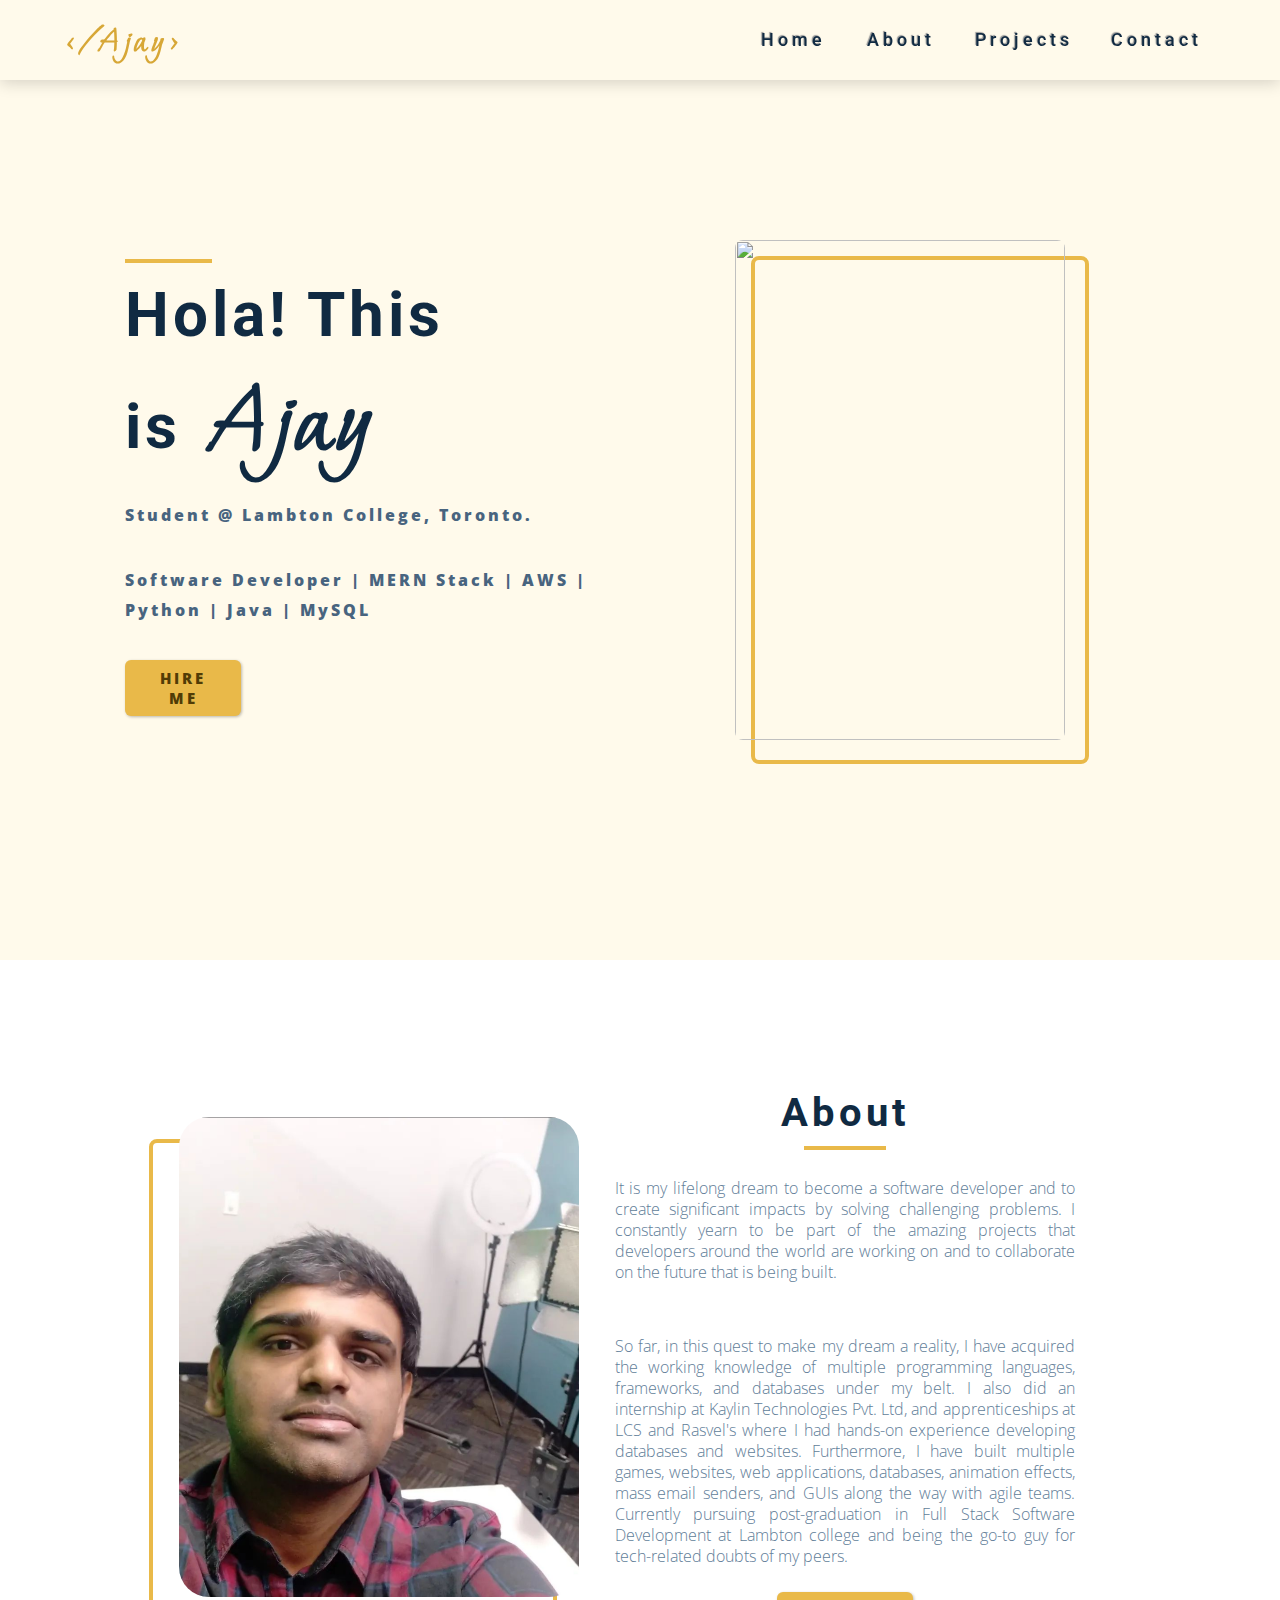
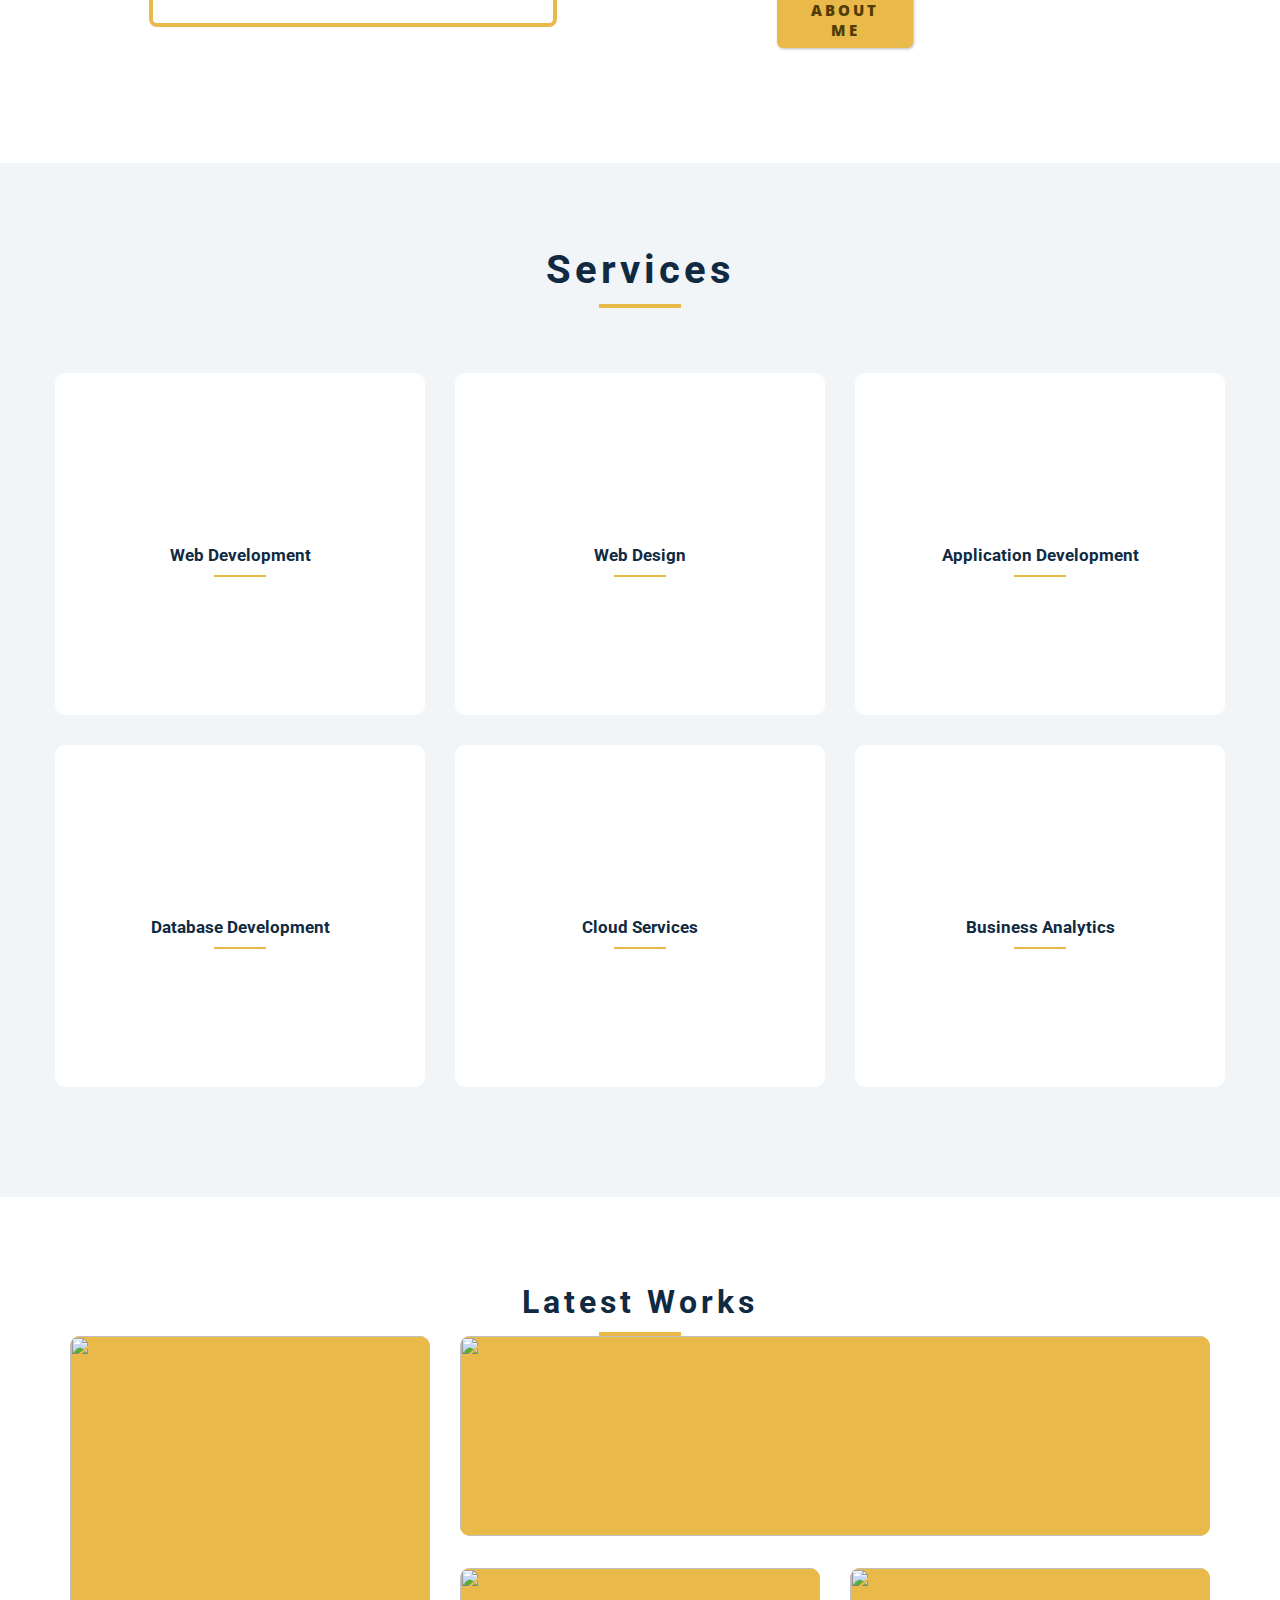
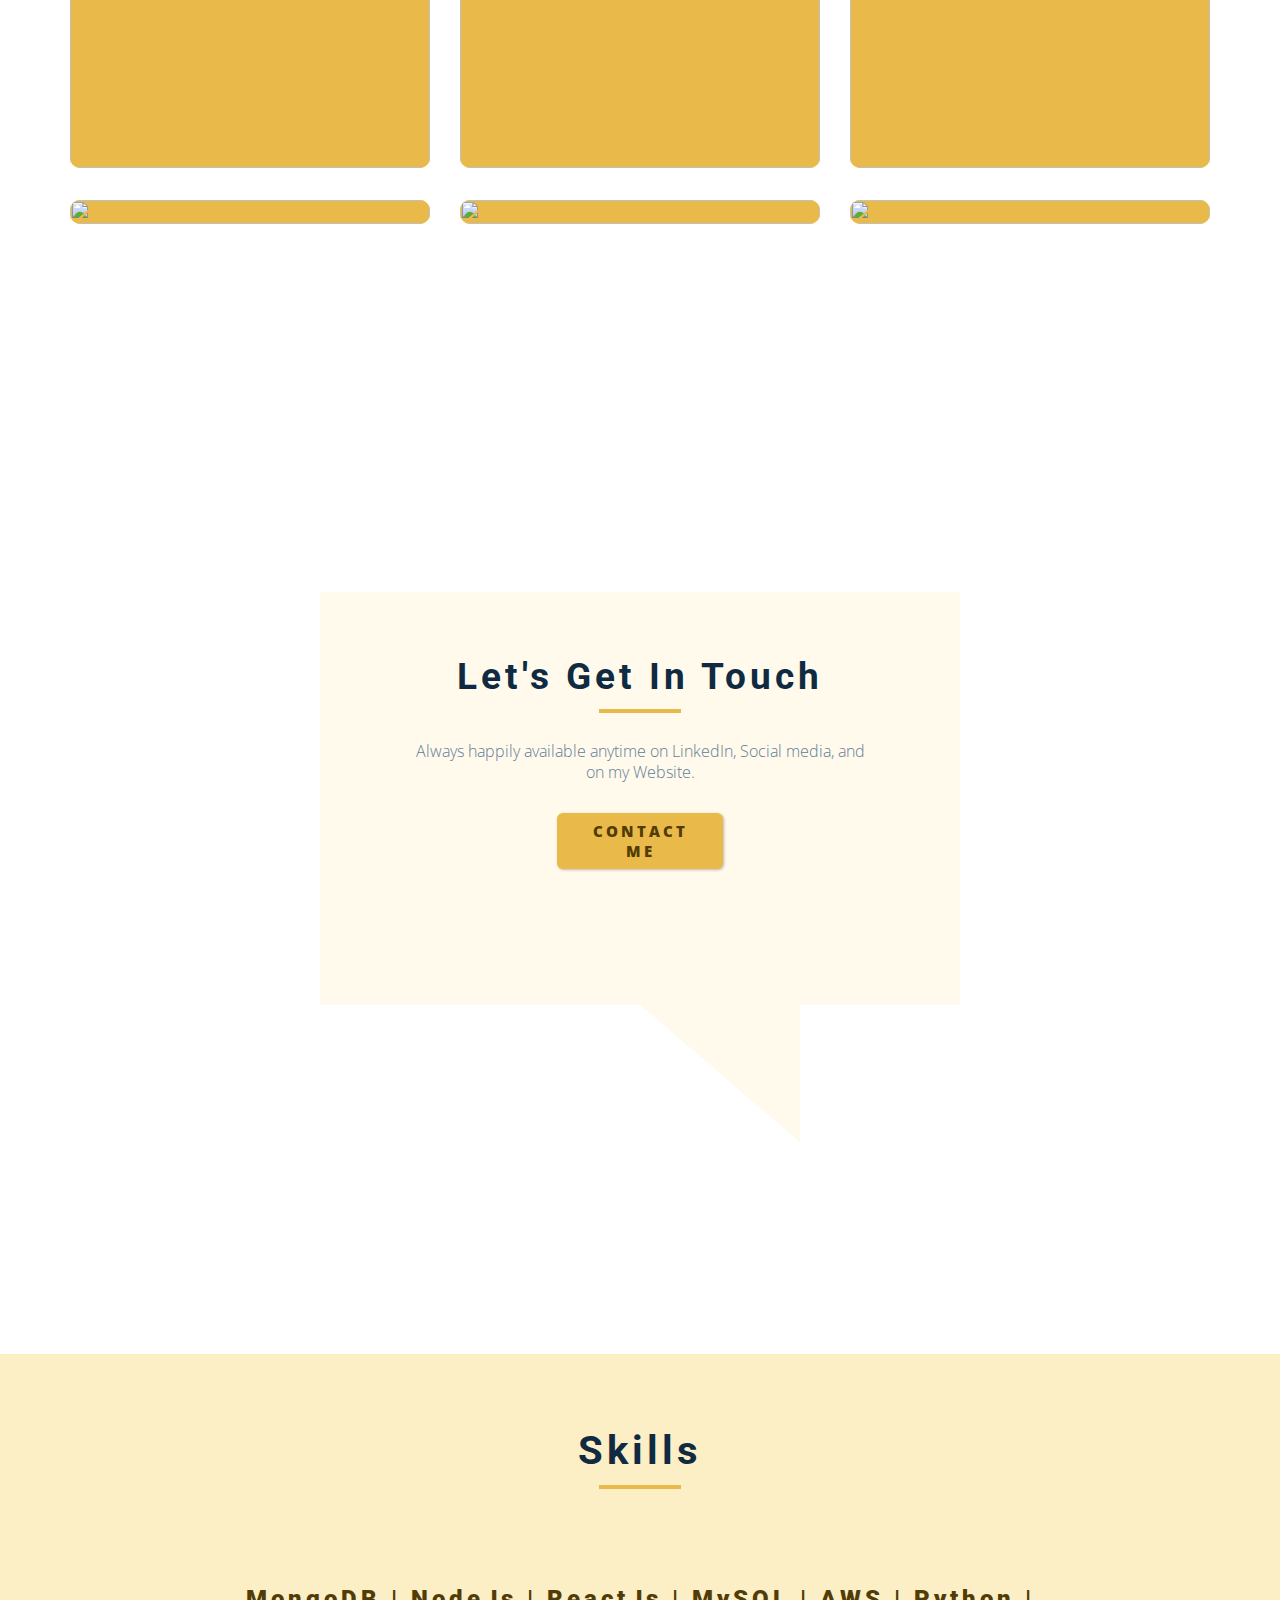
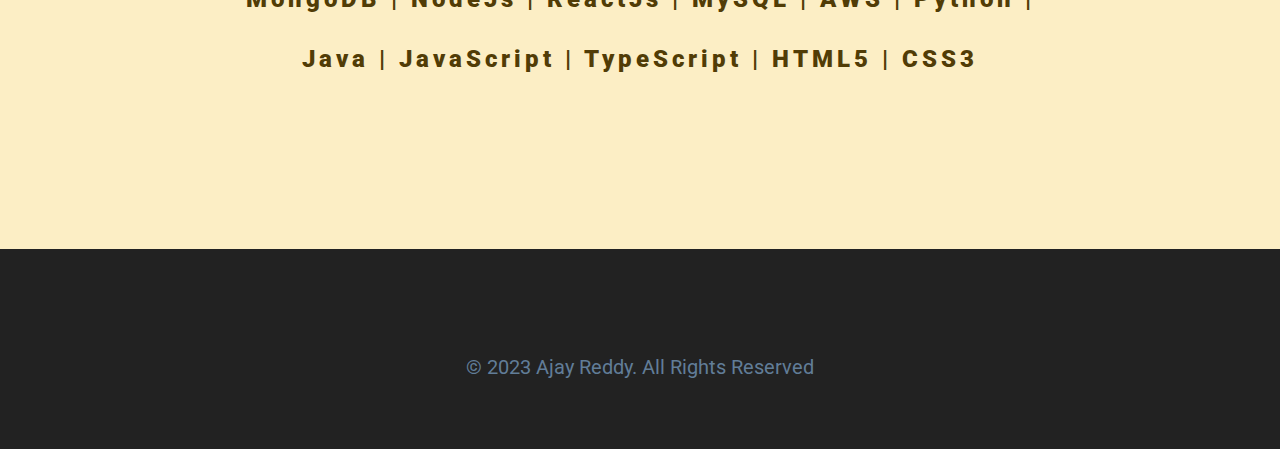
==== commit 59a6e4d5: "updated about-image" ====
--- a/index.html
+++ b/index.html
@@ -37,7 +37,7 @@
             <hr>
             <!--! above's just a horizontal line -->
 
-            <h1>i'm Ajay Reddy</h1>
+            <h1><span id="hola">Hola!</span> This is<span id="ajay">&nbsp;Ajay</span></h1>
 
             <p>Student @ Lambton College, Toronto.</p>
     
@@ -49,7 +49,7 @@
                 <a target="_blank" href="https://github.com/ajayreddy-fsd"><i class="fab fa-github"></i></a>
                 <a target="_blank" href="https://www.facebook.com/profile.php?id=100055736571222"><i class="fab fa-facebook"></i></a>
                 <a target="_blank" href="https://www.linkedin.com/in/ajayreddy-fsd/"><i class="fab fa-linkedin"></i></a>
-                <a target="_blank" href="https://www.instagram.com/ajayreddy.fsd/"><i class="fab fa-instagram"></i></a>
+                <a target="_blank" href="https://www.instagram.com/ajay_reddy_fsd/"><i class="fab fa-instagram"></i></a>
                 <a target="_blank" href="https://twitter.com/MistterZay"><i class="fab fa-twitter"></i></a>
             </div>
         </div>
@@ -86,7 +86,7 @@
     <div class="about">
 
         <div class="about-image">
-            <img src="./Resources/images/about-img.webp" alt="">
+            <img src="./Resources/images/ajay.png" alt="">
         </div>
     
         
@@ -95,9 +95,9 @@
 
             <hr>
     
-            <p>Lorem, ipsum dolor sit amet consectetur adipisicing elit. Inventore ipsam fuga provident commodi, laudantium repellendus asperiores obcaecati quaerat porro ullam quibusdam recusandae aut unde itaque animi eos hic sunt voluptates reiciendis totam iusto quod consequatur molestiae? Numquam maxime alias sed incidunt.</p>
-    
-            <p>Lorem ipsum dolor sit amet consectetur, adipisicing elit. Deserunt sint sunt quam repellendus ea distinctio, cupiditate, molestias nemo consectetur earum deserunt recusandae, aut inventore doloremque dolores id similique commodi sit ea eveniet. Laborum Lorem ipsum dolor sit amet Lorem ipsum dolor sit.</p>
+            <p>It is my lifelong dream to become a software developer and to create significant impacts by solving challenging problems. I constantly yearn to be part of the amazing projects that developers around the world are working on and to collaborate on the future that is being built.</p>
+    
+            <p>So far, in this quest to make my dream a reality, I have acquired the working knowledge of multiple programming languages, frameworks, and databases under my belt. I also did an internship at Kaylin Technologies Pvt. Ltd, and apprenticeships at LCS and Rasvel's where I had hands-on experience developing databases and websites. Furthermore, I have built multiple games, websites, web applications, databases, animation effects, mass email senders, and GUIs along the way with agile teams. Currently pursuing post-graduation in Full Stack Software Development at Lambton college and being the go-to guy for tech-related doubts of my peers.</p>
     
             <a href="./about.html">about me</a>
         </div>
@@ -203,7 +203,7 @@
 
         <hr>
     
-        <p>Lorem ipsum dolor sit amet consectetur, adipisicing elit. Ipsa natus doloremque necessitatibus vero pariatur aspernatur animi id porrorupti Lorem ipsum dolor sit amet. molestiae deleniti minima, sit consectetur excepturi repudian nam. Placeat quasi sit, amet consectetur adipisicing elit. Placeat eligendi magnam sequi deserunt doloribus architecto vitae laborum facere fugit. facilis. Odit, ipsam!</p>
+        <!-- <p>Some of my recent works include building the database from scratch, for LCS IT Consulting Company</p> -->
     
     
         <div class="works-container">
@@ -361,7 +361,7 @@
             
                     <hr>
         
-                    <p>Lorem ipsum dolor sit amet consectetur adipisicing elit. Facilis dolore non corporis facere voluptatem tempore molestias necessitatibus architecto placeat vitae. Lorem ipsumelit. Nemo quaerat necessitatibus enim beatae dolorum aliquam possimus Lorem ipsum Lorem ipsum dolor sit amet. dolor sit, amet consectetur adipisicing elit. Architecto, qui! hic harum. </p>
+                    <p>Always happily available anytime on LinkedIn, Social media, and on my Website.</p>
             
                     <a href="./contact.html">contact me</a>
                 </div>
@@ -727,7 +727,7 @@
             <a target="_blank" href="https://github.com/ajayreddy-fsd"><i class="fab fa-github"></i></a>
             <a target="_blank" href="https://www.facebook.com/profile.php?id=100055736571222"><i class="fab fa-facebook"></i></a>
             <a target="_blank" href="https://www.linkedin.com/in/ajayreddy-fsd/"><i class="fab fa-linkedin"></i></a>
-            <a target="_blank" href="https://www.instagram.com/ajayreddy.fsd/"><i class="fab fa-instagram"></i></a>
+            <a target="_blank" href="https://www.instagram.com/ajay_reddy_fsd/"><i class="fab fa-instagram"></i></a>
             <a target="_blank" href="https://twitter.com/MistterZay"><i class="fab fa-twitter"></i></a>
         </div>
     
@@ -751,7 +751,7 @@
     <div class="part-10">
         <div class="menu">
 
-            <a id="logo" href="./index.html">&#60;/Ajay Reddy&#62;</a>
+            <a id="logo" href="./index.html">&#60;/Ajay&#62;</a>
     
             <div class="navigation">
                 <nav class="nav-links-set">
--- a/index.css
+++ b/index.css
@@ -71,7 +71,6 @@
 .hero h1{
     font-family: var(--ff-primary);
     color: var(--clr-grey-1);
-    text-transform: capitalize;
     font-size: 45px;
     letter-spacing: 4px;
 }
@@ -237,7 +236,7 @@
 @media screen and (max-width:700px) {
 
     .hero{
-        height: 140vh;
+        height: 120vh;
     }
 
     .hero h1{
@@ -367,6 +366,17 @@
     /* !grid assignment ends */
 
 
+}
+
+#ajay{
+    font-family: 'Moon Dance', cursive;
+    font-size: 50px;
+}
+
+@media screen and (min-width:1100px){
+    #ajay{
+        font-size: 100px;
+    }
 }
 
 /* media queries end */
@@ -462,9 +472,11 @@
 /* grid assignment starts */
 
 .about{
-    display: grid;
-    justify-items: center;
-    align-content: center;
+    text-align: center;
+    display: flex;
+    flex-direction: column;
+    justify-content: center;
+    align-items: center;
     /* why?, to place the whole content 
     in a single column grid */
 }
@@ -506,12 +518,12 @@
 @media screen and (max-width:700px) {
 
     .about{
-        width: 90vw;
+        width: 100%;
     }
 
     .about img{
-        width: 80%;
-        height: 60vh;
+        width: 70%;
+        height: 50vh;
     }
 
     .about{
@@ -538,7 +550,84 @@
 }
 
 
-@media screen and (min-width:700px){
+@media screen and (min-width:700px) and (max-width:1100px) {
+    
+    .about h1{
+        font-size: 40px;
+    }
+
+    .about p{
+        font-size: 16px;
+    }
+
+
+    /*! the below code is to setup drifted border for the image*/
+
+    .about .about-image{
+        width: 300px;
+        height: 380px;
+
+        position: relative;
+        z-index: 5;
+    }
+
+    .about .about-image img{
+        width: 100%;
+        height: 100%;
+
+        display: block;
+    }
+
+    .about .about-image::before{
+        content: "";
+        width: 100%;
+        height: 100%;
+
+        border: 4px solid var(--clr-primary-5);
+        border-radius: 8px;
+        
+        position: absolute;
+        bottom: -20px;
+        left: -20px;
+
+        z-index: -5;
+    }
+
+    /*! the above code is to setup drifted border for the image*/
+
+
+
+
+    /*! grid assignment starts */
+
+    .about{
+        display: grid;
+        grid-template-columns: 1fr 1fr;
+        justify-content: space-evenly;
+        align-content: center;
+        -moz-column-gap: 5px;
+             column-gap: 5px;
+    }
+
+    .about-image{
+        justify-self: center;
+    }
+
+    /*! grid assignment ends */
+
+    .about-info{
+        display: flex;
+        flex-direction: column;
+        justify-self: center;
+        align-items: center;
+    }
+
+}
+
+
+
+
+@media screen and (min-width:1100px){
 
     .about h1{
         font-size: 40px;
@@ -590,14 +679,21 @@
 
     .about{
         display: grid;
-        grid-template-columns: 500px minmax(40%, 500px);
+        grid-template-columns: 400px minmax(40%, 500px);
         justify-content: center;
         align-content: center;
-        -moz-column-gap: 4%;
-             column-gap: 4%;
+        -moz-column-gap: 10px;
+             column-gap: 10px;
     }
 
     /*! grid assignment ends */
+
+    .about-info{
+        display: flex;
+        flex-direction: column;
+        justify-self: center;
+        align-items: center;
+    }
 
 }
 
@@ -766,19 +862,28 @@
 
 /* media queries start */
 
-@media screen and (min-width:700px){
+@media screen and (min-width:10px){
+
+    .service h2{
+        font-size: 10px;
+        letter-spacing: 0;
+    }
 
     .service{
-        width: 45vw;
-        height: 48vh;
+        width: 40vw;
+        height: 38vh;
         max-width: 370px;
     }
 
     .services-container{
         display: grid;
         grid-template-columns: repeat(2, 1fr);
-        -moz-column-gap: 30px;
-             column-gap: 30px;
+        -moz-column-gap: 25px;
+             column-gap: 25px;
+    }
+
+    .service{
+        text-align: center;
     }
     
 
@@ -1029,6 +1134,25 @@
 
 /* media queries start */
 
+@media screen and (max-width:1200px) {
+
+    .work{
+        background: black;
+    }
+
+    .work img{
+        opacity: 0.7;
+    }
+
+    .work .work-title{
+        opacity: 1;
+    }
+
+    .work:hover img{
+        opacity: 0.7;
+    }
+}
+
 @media screen and (min-width:650px){
 
     .work{
@@ -1041,7 +1165,6 @@
         -moz-column-gap: 30px;
              column-gap: 30px;
     }
-
 }
 
 @media screen and (min-width:1000px){
@@ -1211,7 +1334,7 @@
 
 .contacts-container{
     width: 100%;
-    height: 120vh;
+    height: 100vh;
 }
 
 .contact video{
@@ -1416,6 +1539,8 @@
 
     text-align: center;
     line-height: 60px;
+
+    margin: 20px;
 }
 
 .skills h3{
@@ -2353,6 +2478,7 @@
     color: var(--clr-grey-5);
     font-size: 20px;
     text-transform: capitalize;
+    text-align: center;
 }
 
 /* styling end */
@@ -2484,6 +2610,8 @@
     font-size: 35px;
     text-shadow: none;
     font-family: 'Moon Dance', cursive;
+    text-decoration: none;
+    letter-spacing: 4px;
 }
 
 
@@ -2530,9 +2658,45 @@
 
 @media screen and (max-width:1000px){
 
+    .menu{
+        height: 60px;
+    }
+
+    .menu #logo{
+        font-size: 20px;
+    }
+
+    .menu a{
+        font-size: 14px;
+        letter-spacing: 2px;
+    }
+
+    .nav-links-set{
+        -moz-column-gap: 0px;
+        column-gap: 0px;
+    }
+
+    .menu{
+        grid-template-columns: 1.5fr 3fr;
+    }
+
     .navigation{
+        justify-self: end;
+    }
+
+}
+
+@media screen and (max-width:600px) {
+    .nav-links-set{
+        grid-template-columns: 55px 60px 85px 70px;
+    }
+}
+
+@media screen and (max-width:1000px){
+
+    /* .navigation{
         display: none;
-    }
+    } */
 
 }
 
